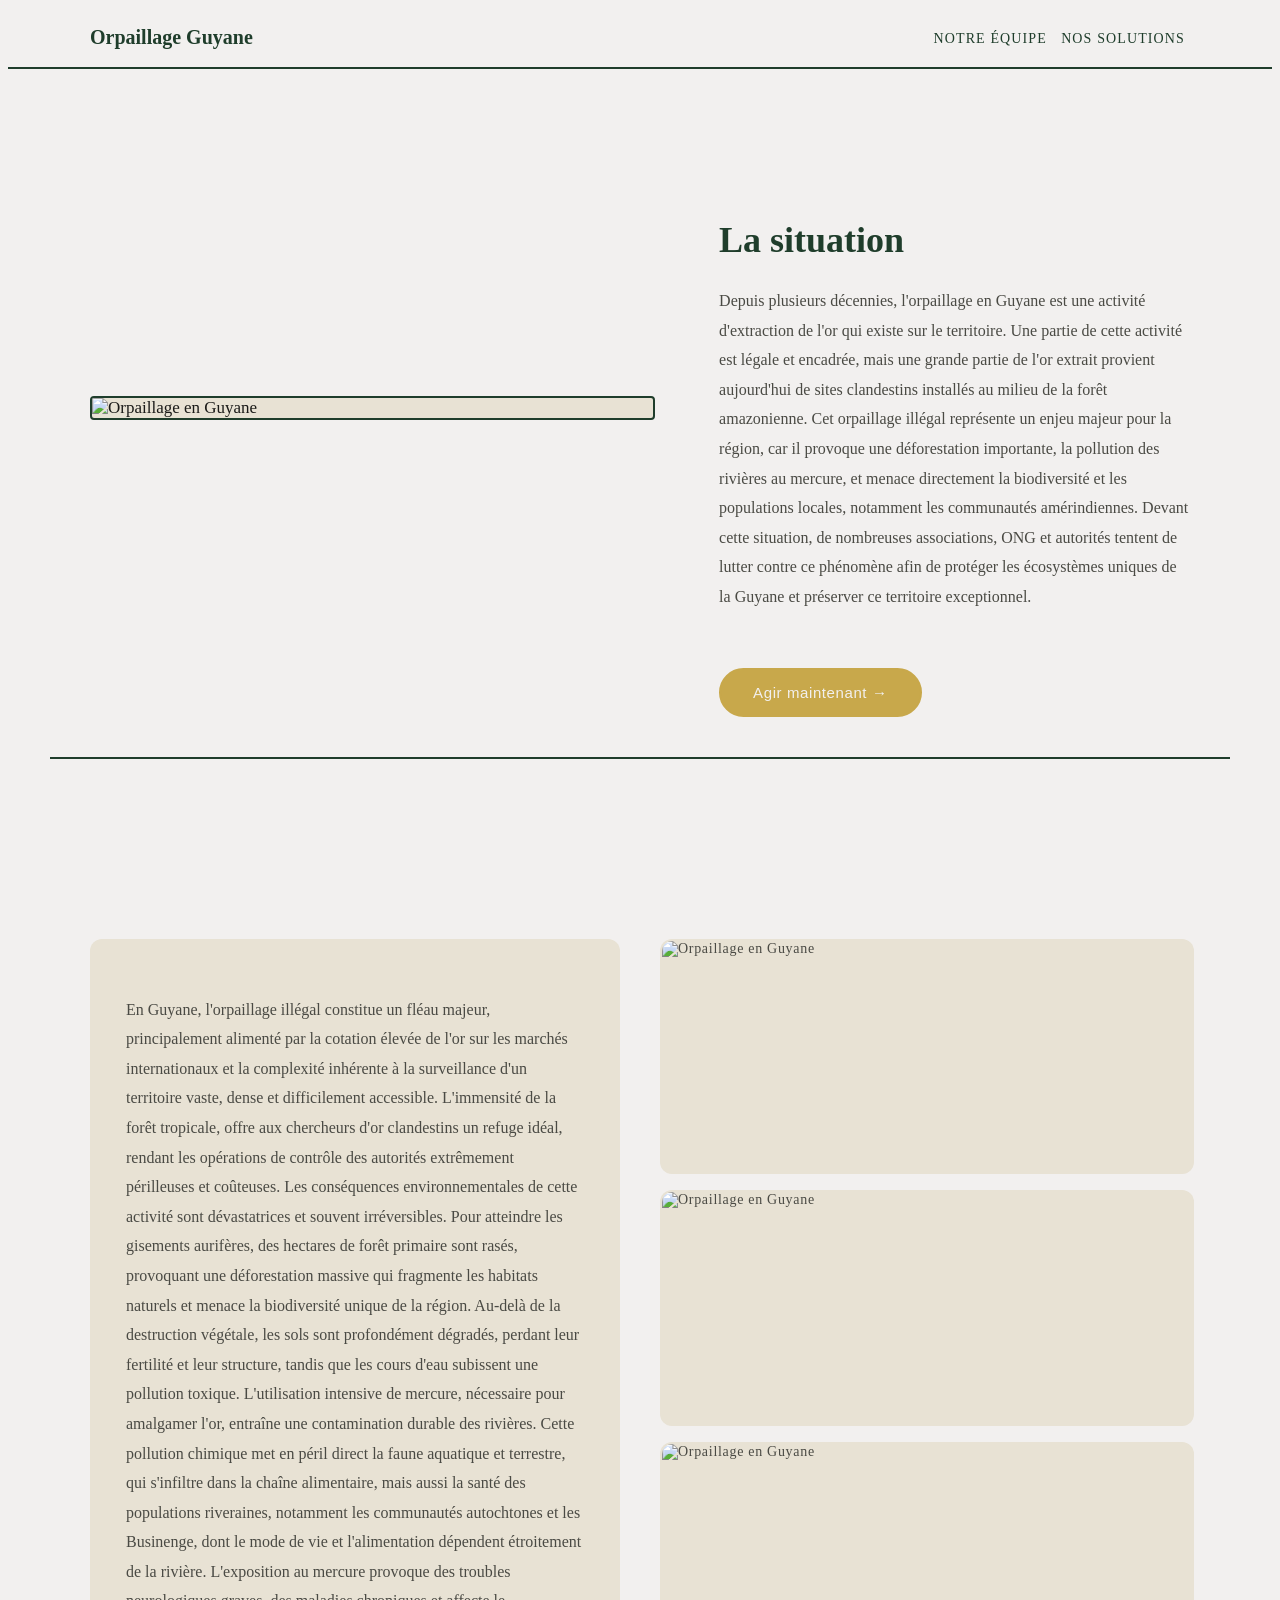
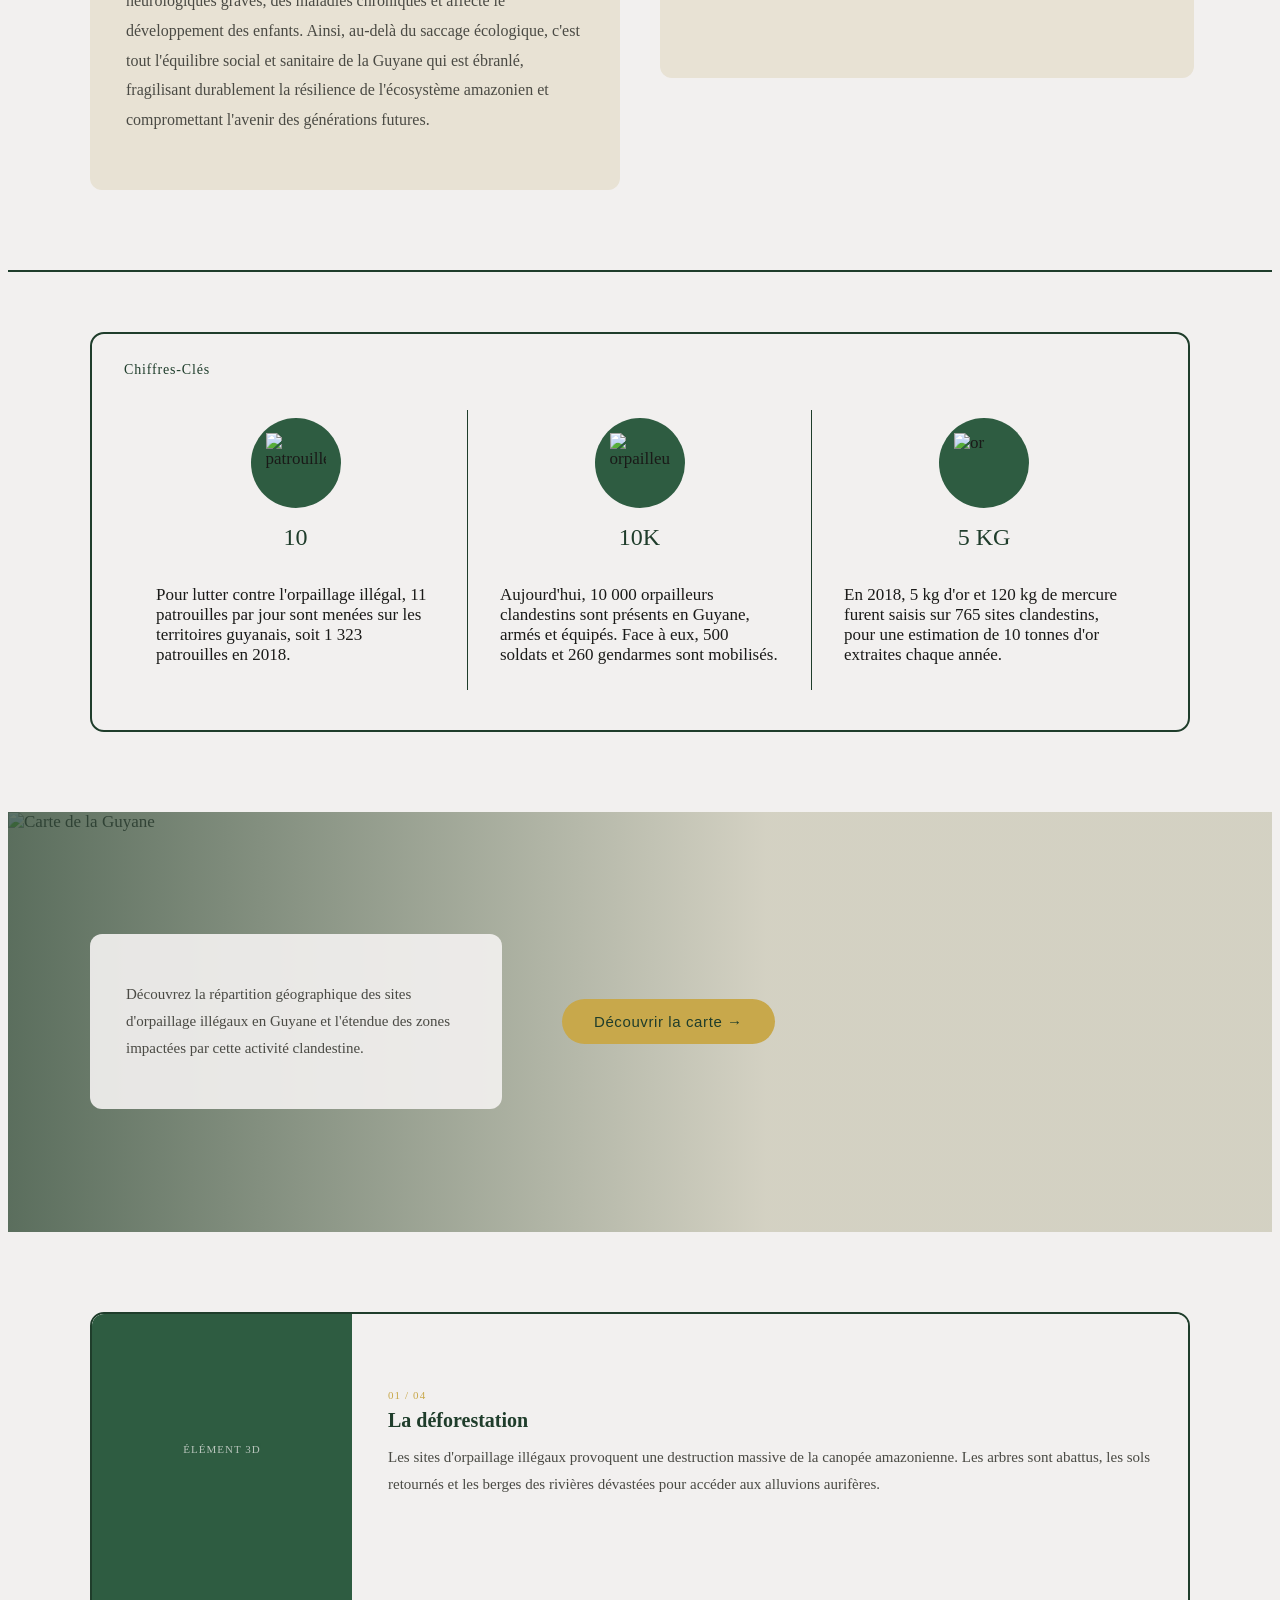
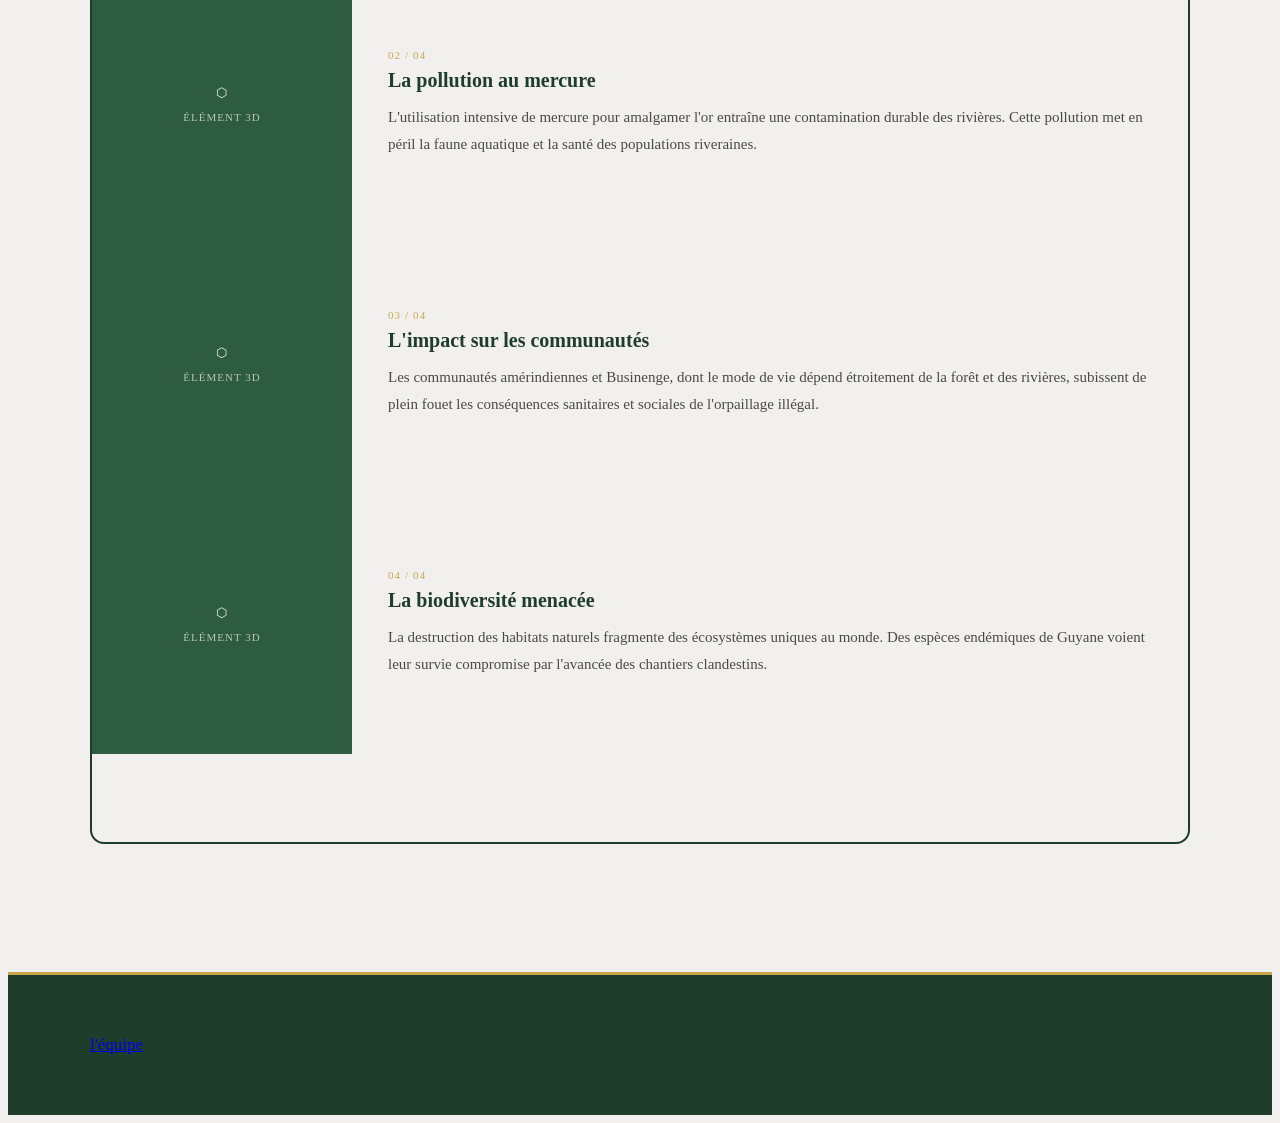
==== index.html @ c3aa60c2 "Add files via upload" ====
<!DOCTYPE html>
<html lang="fr">
<head>
    <meta charset="UTF-8">
    <meta name="viewport" content="width=device-width, initial-scale=1.0">
    <title>Orpaillage en Guyane</title>
    <link rel="stylesheet" href="https://cdn.jsdelivr.net/npm/swiper@12/swiper-bundle.min.css" />
    <style>


        body {
            font-weight: 300;
            color: #1A1A18;
            background-color: #F2F0EF;
            font-size: 17px;
        }

        img { 
            display: block; 
            width: 100%; 
            height: 100%; 
            object-fit: cover; 
        }

        header {
            position: sticky; /*permet de laisser le bandeau en haut*/
            top: 0;
            z-index: 100; /*permet de laisser le bandeau en haut*/
            background-color: #F2F0EF;
            border-bottom: 2px solid #1F3D2B;
        }

        .bandeau {
            max-width: 1100px;
            margin: 0 auto;
            padding: 18px 40px;
            display: flex;
            align-items: center;
            justify-content: space-between;
        }

        .bandeau .logo {
            font-size: 20px;
            font-weight: 700;
            color: #1F3D2B;
            text-decoration: none;
        }

        .bandeau nav a {
            font-size: 14px;
            font-weight: 400;
            letter-spacing: 0.08em;
            text-transform: uppercase;
            color:#1F3D2B;
            text-decoration: none;
            position: relative;
            padding: 5px;
            transition: color 0.2s;
        }

        .bandeau nav a::after {
            content: '';
            position: absolute;
            bottom: 0; left: 0;
            width: 0; height: 1.5px;
            background-color:#C8A84B;
            transition: width 0.3s ease;
        }

        .bandeau nav a:hover { 
            color:#C8A84B; 
        }

        .bandeau nav a:hover::after { 
            width: 100%; 
        }

        .presentation {
            max-width: 1100px;
            margin: 80px auto 100px; /* boîte centrée horizontalement */
            /* marge nulle en haut et en bas */
            padding: 40px 40px;
            display: grid;
            grid-template-columns: 1.2fr 1fr;
            grid-template-rows: auto auto;
            gap: 40px 64px;
            align-items: center;
            border-bottom: 2px solid #1F3D2B;
        }

        .img_presentation {
            overflow: hidden;
            border-radius: 4px;
            border: 2px solid #1F3D2B;
            background-color: #E8E2D4;
        }

        .presentation .texte_presentation {
            grid-column: 2;
            grid-row: 1;
        }

        .presentation .texte_presentation h2 {
            display: block;
            font-size: 36px;
            font-weight: 700;
            color:#1F3D2B;
            margin-bottom: 24px;
            line-height: 1.2;
        }

        .texte_presentation p {
            font-size: 16px;
            color: #4A4A44;
            line-height: 1.85;
        }

        .btn_presentation {
            grid-column: 2;
            grid-row: 2;
            align-self: start;
        }

        .btn_presentation button {
            background-color:#C8A84B;
            color: #F2F0EF;
            border: 2px solid #C8A84B;
            border-radius: 40px;
            padding: 14px 32px;
            font-size: 15px;
            font-weight: 400;
            letter-spacing: 0.04em;
            cursor: pointer;
            transition: background-color 0.25s, color 0.25s, border-color 0.25s;
        }

        .btn_presentation button:hover {
            background-color: #C8A84B;
            border-color: #C8A84B;
            color:#1F3D2B;
        }

        .prblm {
            padding: 80px 40px;
            background-color: #F2F0EF;
            border-bottom: 2px solid #1F3D2B;
        }

        .prblm__inner {
            max-width: 1100px;
            margin: 0 auto;
            display: grid;
            grid-template-columns: 1fr 1fr;
            gap: 40px;
            align-items: start;
        }

        .prblm .texte_presentation {
            background-color: #E8E2D4;
            border-radius: 12px;
            padding: 40px 36px;
            min-height: 340px;
            display: flex;
            align-items: center;
        }

        .prblm .texte_presentation p {
            color: #4A4A44;
            font-size: 16px;
            line-height: 1.85;
        }

        .prblm__photos {
            display: flex;
            flex-direction: column;
            gap: 16px;
        }

        .prblm_img {
            width: 100%;
            aspect-ratio: 16 / 7;
            border-radius: 12px;
            overflow: hidden;
            background-color: #E8E2D4;
            border: 2px solid transparent;
            display: flex;
            align-items: center;
            justify-content: center;
            font-size: 14px;
            color: #4A4A44;
            letter-spacing: 0.05em;
            transition: border-color 0.2s;
        }

        .chiffre_cle {
            max-width: 1100px;
            margin: 60px auto 80px;
            padding: 0 40px;
        }

        .chiffre_cle__card {
            border: 2px solid #1F3D2B;
            border-radius: 14px;
            padding: 28px 32px 40px;
            background-color: #F2F0EF;
        }

        .chiffre_cle__titre {
            font-size: 14px;
            font-weight: 400;
            color: #1F3D2B;
            letter-spacing: 0.06em;
            margin-bottom: 32px;
        }

        .chiffre_cle__grille {
            display: grid;
            grid-template-columns: repeat(3, 1fr);
        }

        .cc {
            padding: 8px 32px;
            display: flex;
            flex-direction: column;
            align-items: center;
            gap: 14px;
        }

        .cc:not(:last-child) {
            border-right: 1.5px solid #1F3D2B;
        }

        .cc__cercle {
            width: 90px;
            height: 90px;
            border-radius: 50%;
            background-color: #2E5C41;
            flex-shrink: 0;
            display: flex;
            align-items: center;
            justify-content: center;
            overflow: hidden;
        }

        .icones {
            width: 60px;
            height: 60px;
            object-fit: contain;
        }

        .cc__number {
            font-size: 24px;
            font-weight: 400;
            text-transform: uppercase;
            color: #1F3D2B;
            text-align: center;
            line-height: 1.3;
        }

        .cc__label {
            font-size: 13px;
            font-weight: 400;
            color: #4A4A44;
            text-align: center;
        }

        .section-carte {
            position: relative;
            margin: 0 0 80px;
            overflow: hidden;
        }

        .section-carte__bg {
            width: 100%;
            height: 420px;
            background-color: #E8E2D4;
            position: relative;
            overflow: hidden;
        }

        .section-carte__bg img {
            width: 100%;
            height: 100%;
            object-fit: cover;
            opacity: 0.75;
        }

        /* Overlay sombre */
        .section-carte__bg::after {
            content: '';
            position: absolute;
            inset: 0;
            background: linear-gradient(to right, rgba(31,61,43,0.7) 0%, rgba(31,61,43,0.1) 60%);
        }

        .section-carte__content {
            position: absolute;
            inset: 0;
            max-width: 1100px;
            margin: 0 auto;
            padding: 0 40px;
            display: flex;
            align-items: center;
            gap: 60px;
            z-index: 2;
        }

        .section-carte__texte {
            background-color: rgba(242,240,239,0.92);
            border-radius: 12px;
            padding: 32px 36px;
            max-width: 340px;
            flex-shrink: 0;
        }

        .section-carte__texte p {
            font-size: 15px;
            color: #4A4A44;
            line-height: 1.8;
        }

        .section-carte__btn {
            background-color: #C8A84B;
            color: #1F3D2B;
            border: none;
            border-radius: 40px;
            padding: 14px 32px;
            font-size: 15px;
            font-weight: 400;
            letter-spacing: 0.04em;
            cursor: pointer;
            transition: background-color 0.25s, transform 0.2s;
            white-space: nowrap;
        }

        .section-carte__btn:hover {
            background-color: #E8D48A;
            transform: translateY(-2px);
        }

        .section-3d {
            max-width: 1100px;
            margin: 0 auto 80px;
            padding: 0 40px;
        }
        .section-3d .swiper {
            border: 2px solid #1F3D2B;
            border-radius: 14px;
            overflow: hidden;
        }

        .section-3d .swiper-slide {
            display: flex;
            align-items: stretch;
            min-height: 260px;
            background: #F2F0EF;
        }
        .slide-3d-box {
            width: 260px;
            min-height: 220px;
            flex-shrink: 0;
            background-color: #2E5C41;
            display: flex;
            flex-direction: column;
            align-items: center;
            justify-content: center;
            color: #F2F0EF;
            font-size: 13px;
            letter-spacing: 0.08em;
            text-transform: uppercase;
            gap: 10px;
        }

        .slide-3d-box span { 
            opacity: 0.7; 
            font-size: 11px; 
        }

        .slide-texte {
            flex: 1; 
            padding: 32px 36px;
            display: flex; 
            flex-direction: column; 
            justify-content: center;
        }

        .slide-texte h3 { 
            font-size: 20px; 
            font-weight: 700; 
            color: #1F3D2B; 
            margin: 0 0 12px; 
        }

        .slide-texte p { 
            font-size: 15px; 
            color: #4A4A44; 
            line-height: 1.8; 
            margin: 0; 
        }

        .slide-numero { 
            font-size: 11px; 
            letter-spacing: 0.1em; 
            color: #C8A84B; 
            text-transform: uppercase; 
            margin-bottom: 8px; 
        }

        .section-3d .swiper-button-next,
        .section-3d .swiper-button-prev {
            width: 44px; 
            height: 44px;
            color: #C8A84B;
            transition: background-color 0.2s, color 0.2s;
        }

        .section-3d .swiper-button-next:hover,
        .section-3d .swiper-button-prev:hover { 
            background-color: #1F3D2B; 
            color: #F2F0EF; 
        }

        .section-3d .swiper-button-next::after,
        .section-3d .swiper-button-prev::after { 
            font-size: 14px; 
            font-weight: 700; 
        }

        .swiper-outer { 
            padding-bottom: 48px; 
            position: relative; 
        }

        .section-3d .swiper-pagination-bullet { 
            width: 10px; 
            height: 10px; 
            background-color: #D4E3D8; 
            opacity: 1; 
        }

        .section-3d .swiper-pagination-bullet-active { 
            background-color: #1F3D2B; 
        }

        /* ── FOOTER ── */
        footer {
            background-color: #1F3D2B;
            color: #D4E3D8;
            border-top: 3px solid #C8A84B;
            padding: 60px 40px;
        }

        .footer__inner {
            max-width: 1100px;
            margin: 0 auto;
            display: grid;
            grid-template-columns: 1fr 1fr 1fr;
            align-items: start;
        }

        .footer__liens {
            display: flex;
            flex-direction: column;
            gap: 8px;
        }

        .footer__liens a {
            font-size: 14px;
            color:#D4E3D8;
            text-decoration: none;
            letter-spacing: 0.04em;
            transition: color 0.2s;
        }

        .footer__liens a:hover { color: #C8A84B; }

        .footer__logo {
            text-align: center;
            font-size: 22px;
            font-weight: 700;
            color: #F2F0EF;
            letter-spacing: 0.04em;
        }

        .footer__social {
            display: flex;
            flex-direction: column;
            gap: 8px;
            align-items: flex-end;
        }

        .footer__social a {
            font-size: 14px;
            color: #D4E3D8;
            text-decoration: none;
            letter-spacing: 0.04em;
            transition: color 0.2s;
        }

        .footer__social a:hover { 
            color:#C8A84B; 
        }

        @keyframes fadeUp {
            from { opacity: 0; transform: translateY(24px); }
            to   { opacity: 1; transform: translateY(0); }
        }

        .presentation { animation: fadeUp 0.7s ease 0.1s both; }
        .prblm        { animation: fadeUp 0.7s ease 0.2s both; }
        .chiffre_cle  { animation: fadeUp 0.7s ease 0.3s both; }
        .section-carte { animation: fadeUp 0.7s ease 0.4s both; }
        .section-3d   { animation: fadeUp 0.7s ease 0.5s both; }

    </style>
</head>
<body>

    <header>
        <div class="bandeau">
            <a href="" class="logo">Orpaillage Guyane</a>
            <nav>
                <a href="">Notre équipe</a>
                <a href="">Nos solutions</a>
            </nav>
        </div>
    </header>

    <main>

        <div class="presentation">
            <div class="img_presentation">
                <img src="images/orpaillage1.png" alt="Orpaillage en Guyane">
            </div>
            <div class="texte_presentation">
                <h2>La situation</h2>
                <p>
                    Depuis plusieurs décennies, l'orpaillage en Guyane est une activité d'extraction de l'or 
                    qui existe sur le territoire. Une partie de cette activité est légale et encadrée, 
                    mais une grande partie de l'or extrait provient aujourd'hui de sites clandestins installés 
                    au milieu de la forêt amazonienne. Cet orpaillage illégal représente un enjeu majeur 
                    pour la région, car il provoque une déforestation importante, la pollution des rivières 
                    au mercure, et menace directement la biodiversité et les populations locales, 
                    notamment les communautés amérindiennes. Devant cette situation, de nombreuses associations, 
                    ONG et autorités tentent de lutter contre ce phénomène afin de protéger les écosystèmes 
                    uniques de la Guyane et préserver ce territoire exceptionnel.
                </p>
            </div>
            <div class="btn_presentation">
                <button name="btn_presentation">
                    Agir maintenant →
                </button>
            </div>
        </div>

        <div class="bandeau-logo">
            <div class="bandeauvert"></div>
        </div>

        <div class="prblm">
            <div class="prblm__inner">
                <div class="texte_presentation">
                    <p>
                        En Guyane, l'orpaillage illégal constitue un fléau majeur, principalement alimenté par la cotation élevée de l'or sur 
                        les marchés internationaux et la complexité inhérente à la surveillance d'un territoire vaste, dense et difficilement 
                        accessible. L'immensité de la forêt tropicale, offre aux chercheurs d'or clandestins un refuge idéal, 
                        rendant les opérations de contrôle des autorités extrêmement périlleuses et coûteuses.
                        Les conséquences environnementales de cette activité sont dévastatrices et souvent irréversibles. Pour atteindre les 
                        gisements aurifères, des hectares de forêt primaire sont rasés, provoquant une déforestation massive qui fragmente les 
                        habitats naturels et menace la biodiversité unique de la région. Au-delà de la destruction végétale, les sols sont 
                        profondément dégradés, perdant leur fertilité et leur structure, tandis que les cours d'eau subissent une pollution 
                        toxique. L'utilisation intensive de mercure, nécessaire pour amalgamer l'or, entraîne une contamination durable des rivières. 
                        Cette pollution chimique met en péril direct la faune aquatique et terrestre, qui s'infiltre dans la chaîne alimentaire, 
                        mais aussi la santé des populations riveraines, notamment les communautés autochtones et les Businenge, 
                        dont le mode de vie et l'alimentation dépendent étroitement de la rivière. L'exposition au mercure provoque des troubles 
                        neurologiques graves, des maladies chroniques et affecte le développement des enfants. Ainsi, au-delà du saccage écologique, 
                        c'est tout l'équilibre social et sanitaire de la Guyane qui est ébranlé, fragilisant durablement la résilience de l'écosystème 
                        amazonien et compromettant l'avenir des générations futures.
                    </p>
                </div>
                <div class="prblm__photos">
                    <div class="prblm_img">
                        <img src="images/pb_1.jpg" alt="Orpaillage en Guyane">
                    </div>
                    <div class="prblm_img">
                        <img src="images/pb_2.jpg" alt="Orpaillage en Guyane">
                    </div>
                    <div class="prblm_img">
                        <img src="images/pb_3.jpg" alt="Orpaillage en Guyane">
                    </div>
                </div>
            </div>
        </div>

        <div class="chiffre_cle">
            <div class="chiffre_cle__card">
                <div class="chiffre_cle__titre">Chiffres-Clés</div>
                <div class="chiffre_cle__grille">

                    <div class="cc">
                        <div class="cc__cercle">
                            <img class="icones" src="images/groupe.png" alt="patrouille">
                        </div>
                        <span class="cc__number"><bold>10</bold></span>
                        <p>
                            Pour lutter contre l'orpaillage illégal, 
                            11 patrouilles par jour sont menées sur les territoires guyanais, 
                            soit 1 323 patrouilles en 2018.
                        </p>
                    </div>

                    <div class="cc">
                        <div class="cc__cercle">
                            <img class="icones" src="images/mineur.png" alt="orpailleurs">
                        </div>
                        <span class="cc__number"><bold>10k</bold></span>
                        <p>
                            Aujourd'hui, 10 000 orpailleurs clandestins sont présents en Guyane, 
                            armés et équipés. Face à eux, 500 soldats et 260 gendarmes sont mobilisés.
                        </p>
                    </div>

                    <div class="cc">
                        <div class="cc__cercle">
                            <img class="icones" src="images/or.png" alt="or">
                        </div>
                        <span class="cc__number"><bold>5 kg</bold></span>
                        <p>
                            En 2018, 5 kg d'or et 120 kg de mercure furent saisis 
                            sur 765 sites clandestins, pour une estimation de 10 tonnes d'or 
                            extraites chaque année.
                        </p>
                    </div>

                </div>
            </div>
        </div>

        <div class="section-carte">
            <div class="section-carte__bg">
                <img src="images/forest.jpg" alt="Carte de la Guyane">
            </div>
            <div class="section-carte__content">
                <div class="section-carte__texte">
                    <p>
                        Découvrez la répartition géographique des sites d'orpaillage illégaux 
                        en Guyane et l'étendue des zones impactées par cette activité clandestine.
                    </p>
                </div>
                <a href="carte.html">
                    <button class="section-carte__btn">
                        Découvrir la carte →
                    </button>
                </a>
            </div>
        </div>

        <div class="section-3d">
            <div class="swiper-outer">
                <div class="swiper mySwiper3D">
                <div class="swiper-wrapper">

                    <!-- Slide 1 -->
                    <div class="swiper-slide">
                    <div class="slide-3d-box">
                        <div class="badge-3d"></div>
                        <!-- Ton élément 3D ici -->
                        <span>Élément 3D</span>
                    </div>
                    <div class="slide-texte">
                        <div class="slide-numero">01 / 04</div>
                        <h3>La déforestation</h3>
                        <p>Les sites d'orpaillage illégaux provoquent une destruction massive de la canopée amazonienne. Les arbres sont abattus, les sols retournés et les berges des rivières dévastées pour accéder aux alluvions aurifères.</p>
                    </div>
                    </div>

                    <!-- Slide 2 -->
                    <div class="swiper-slide">
                    <div class="slide-3d-box">
                        <div class="badge-3d">⬡</div>
                        <span>Élément 3D</span>
                    </div>
                    <div class="slide-texte">
                        <div class="slide-numero">02 / 04</div>
                        <h3>La pollution au mercure</h3>
                        <p>L'utilisation intensive de mercure pour amalgamer l'or entraîne une contamination durable des rivières. Cette pollution met en péril la faune aquatique et la santé des populations riveraines.</p>
                    </div>
                    </div>

                    <!-- Slide 3 -->
                    <div class="swiper-slide">
                    <div class="slide-3d-box">
                        <div class="badge-3d">⬡</div>
                        <span>Élément 3D</span>
                    </div>
                    <div class="slide-texte">
                        <div class="slide-numero">03 / 04</div>
                        <h3>L'impact sur les communautés</h3>
                        <p>Les communautés amérindiennes et Businenge, dont le mode de vie dépend étroitement de la forêt et des rivières, subissent de plein fouet les conséquences sanitaires et sociales de l'orpaillage illégal.</p>
                    </div>
                    </div>

                    <!-- Slide 4 -->
                    <div class="swiper-slide">
                    <div class="slide-3d-box">
                        <div class="badge-3d">⬡</div>
                        <span>Élément 3D</span>
                    </div>
                    <div class="slide-texte">
                        <div class="slide-numero">04 / 04</div>
                        <h3>La biodiversité menacée</h3>
                        <p>La destruction des habitats naturels fragmente des écosystèmes uniques au monde. Des espèces endémiques de Guyane voient leur survie compromise par l'avancée des chantiers clandestins.</p>
                    </div>
                    </div>

                </div>
                <div class="swiper-button-next"></div>
                <div class="swiper-button-prev"></div>
                <div class="swiper-pagination"></div>
                </div>
            </div>
            </div>

    </main>

    <footer>
        <div class="footer__inner">
            <a href="team.html"> l'équipe </a>
        </div>
    </footer>
    <script src="https://cdn.jsdelivr.net/npm/swiper@12/swiper-bundle.min.js"></script>
    <script>
        var swiper = new Swiper(".mySwiper3D", {  /* ← était ".mySwiper" */
        navigation: {
            nextEl: ".swiper-button-next",
            prevEl: ".swiper-button-prev",
        },
        pagination: {
            el: ".swiper-pagination",
            clickable: true,
        },
        });
  </script>
</body>
</html>
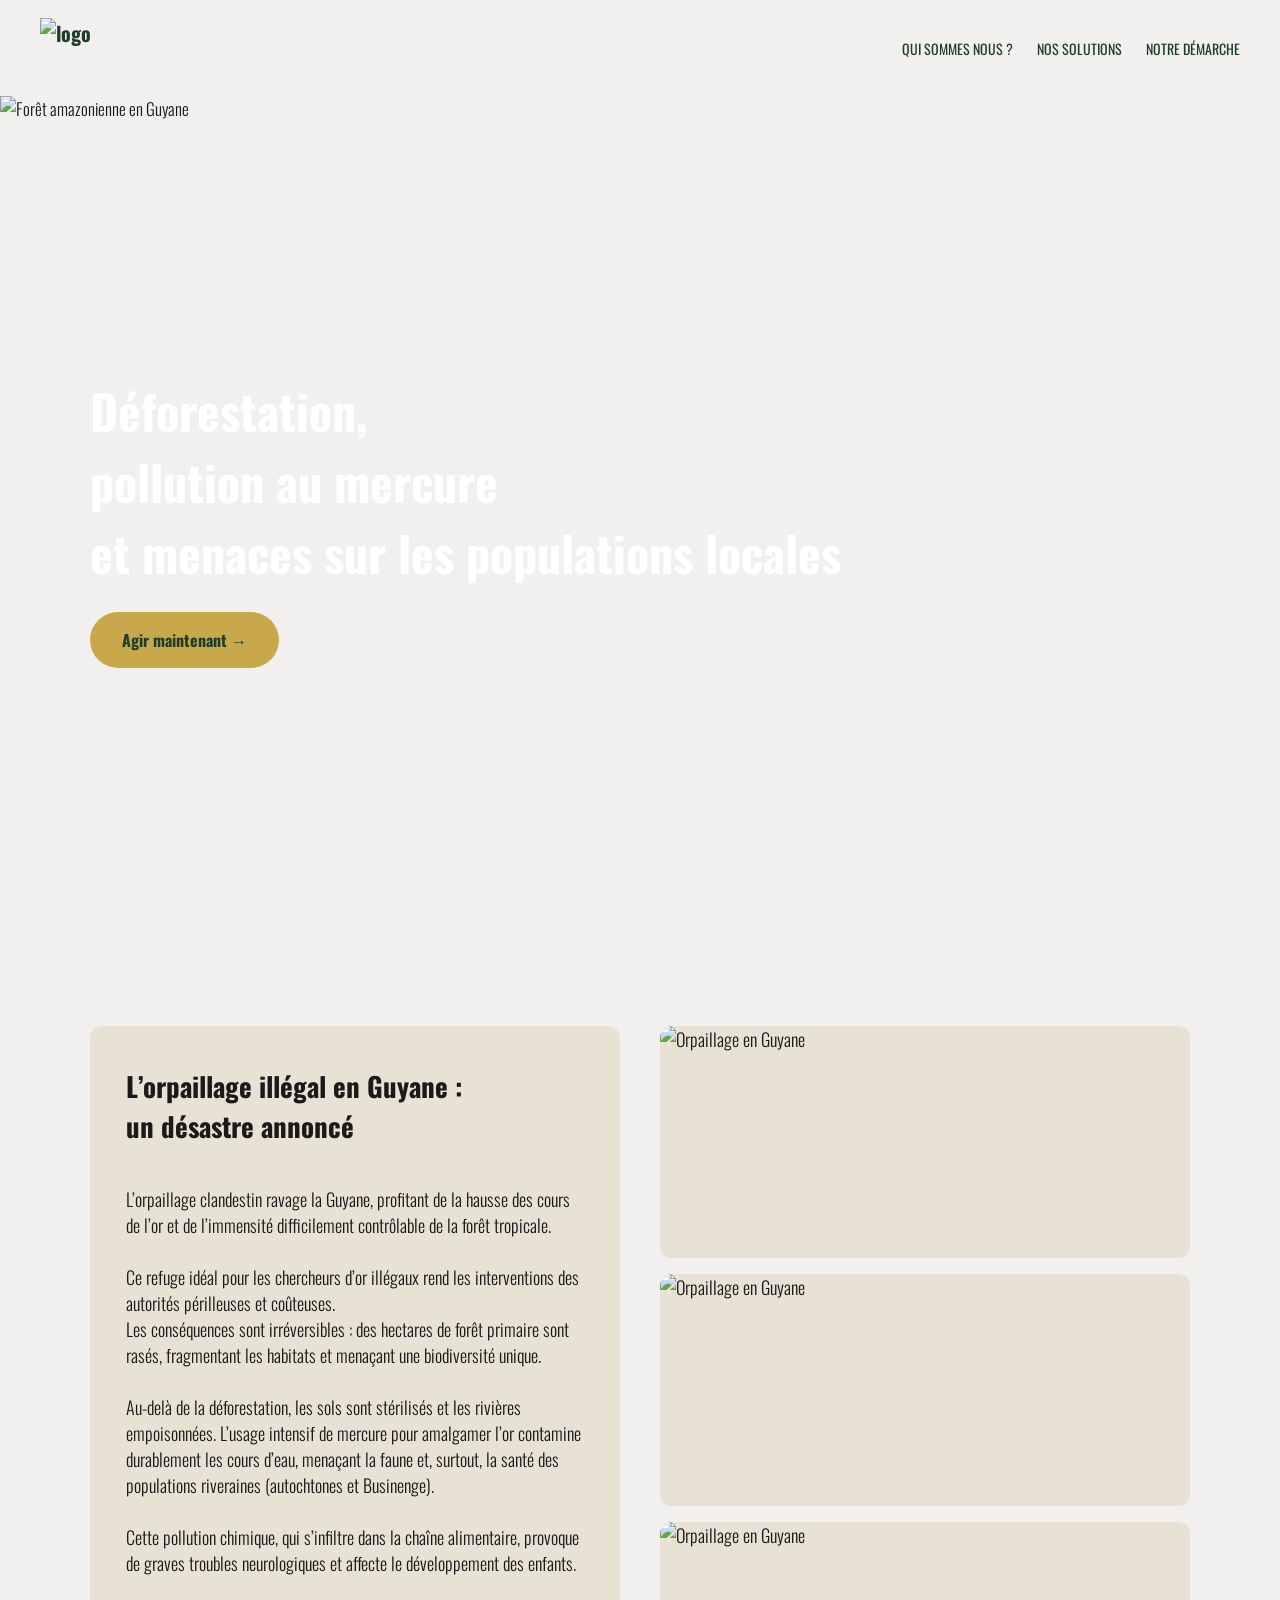
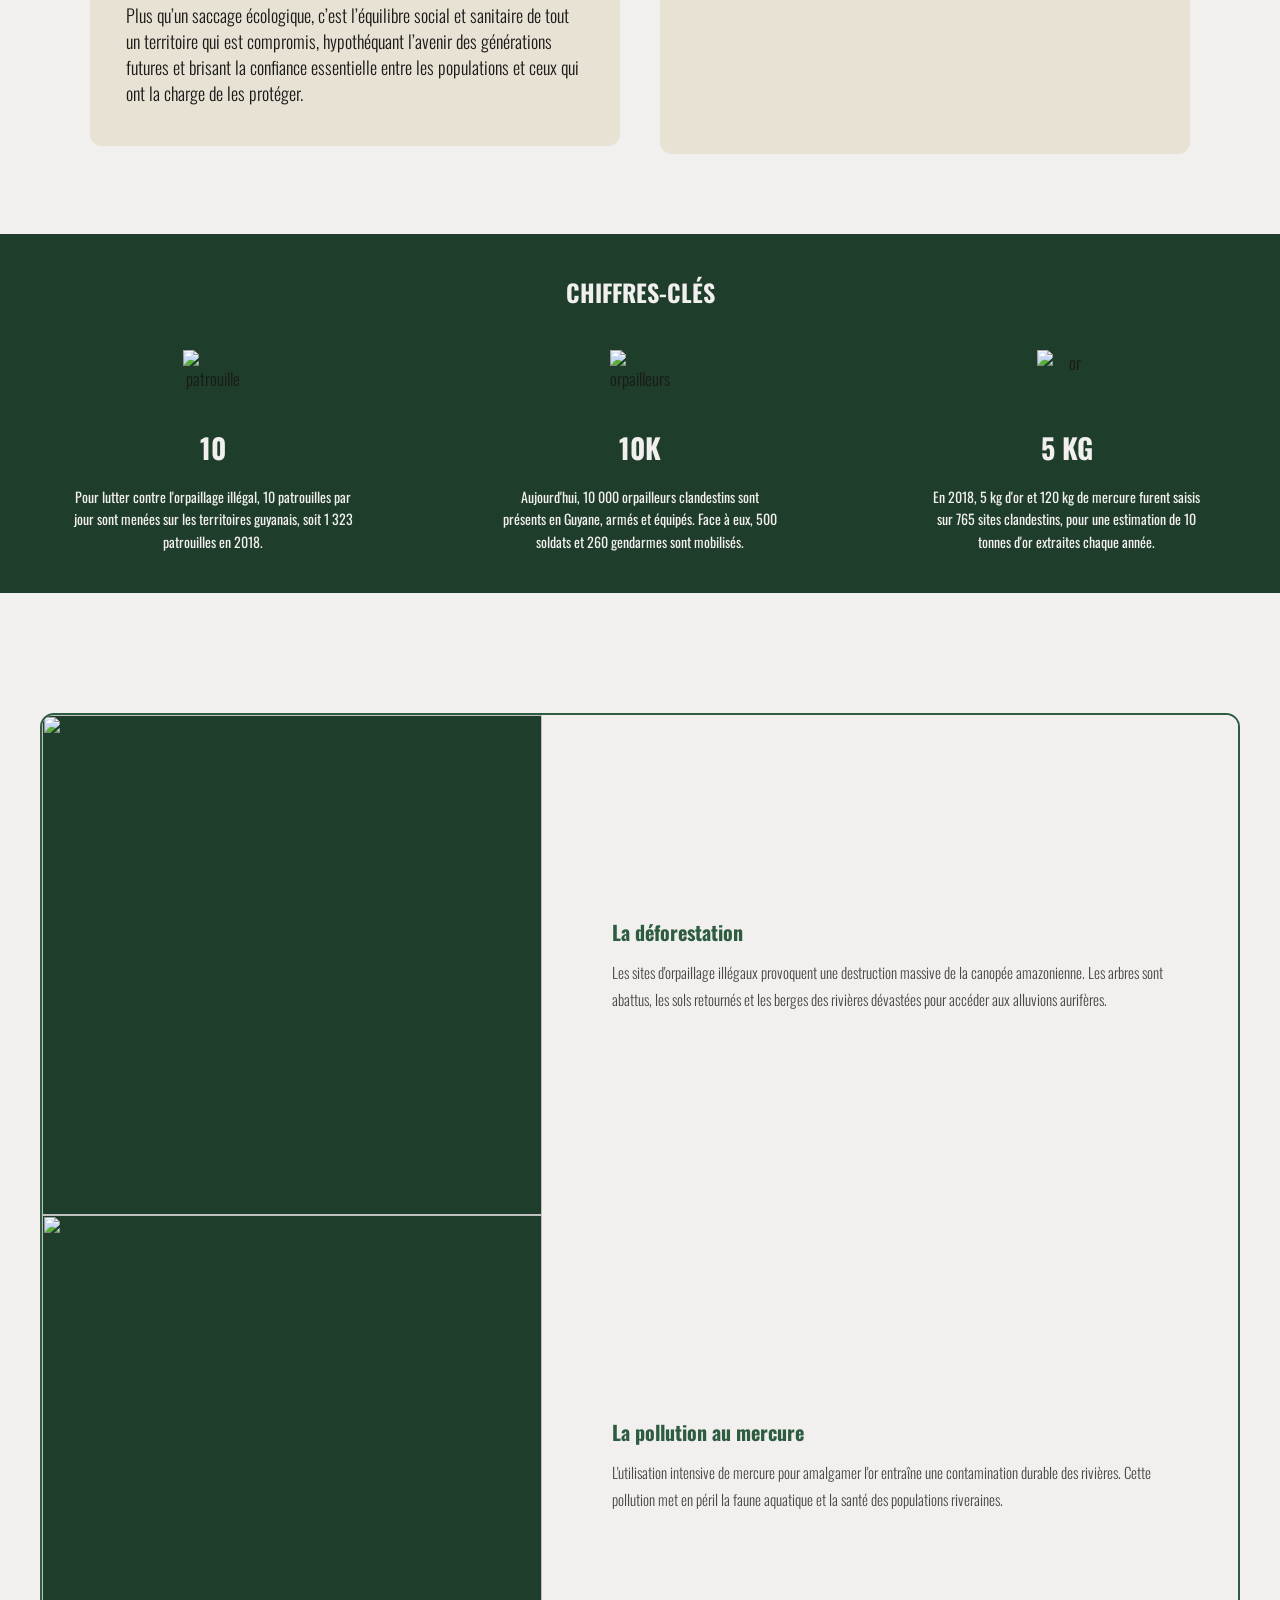
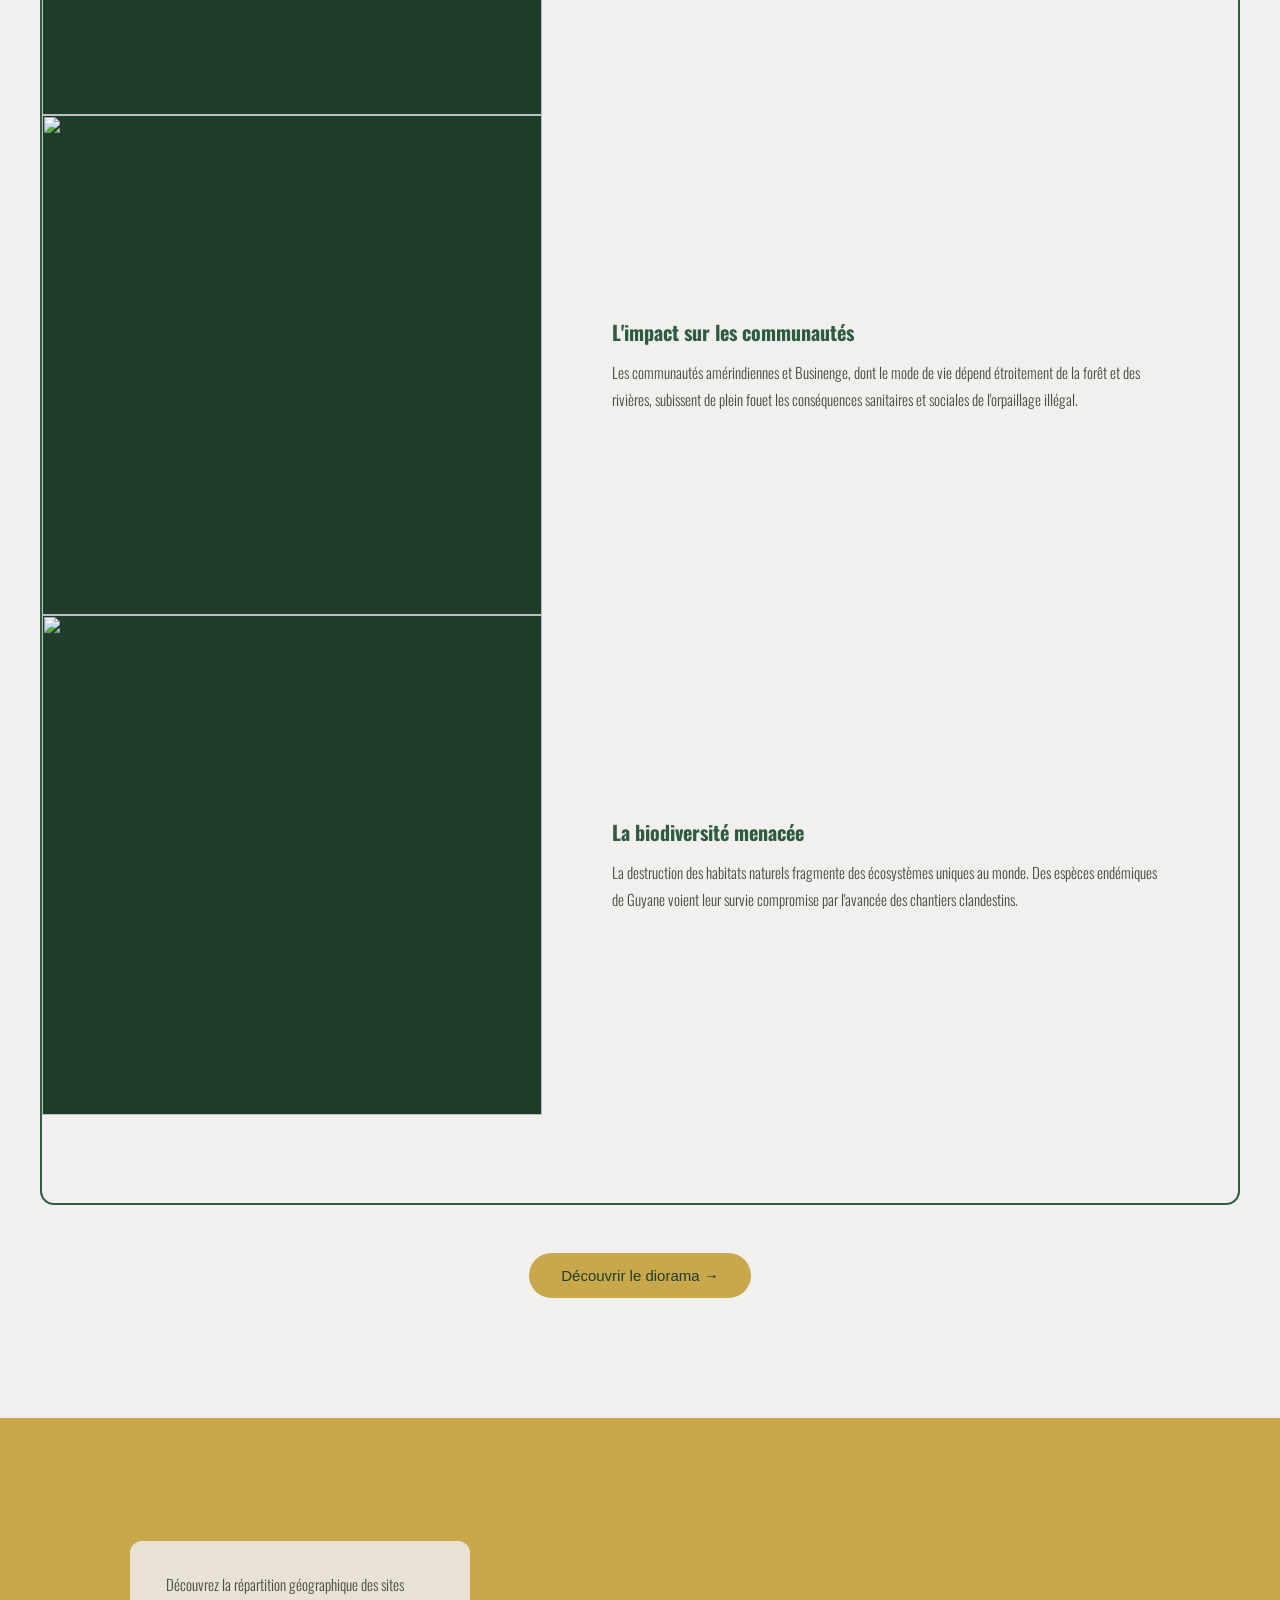
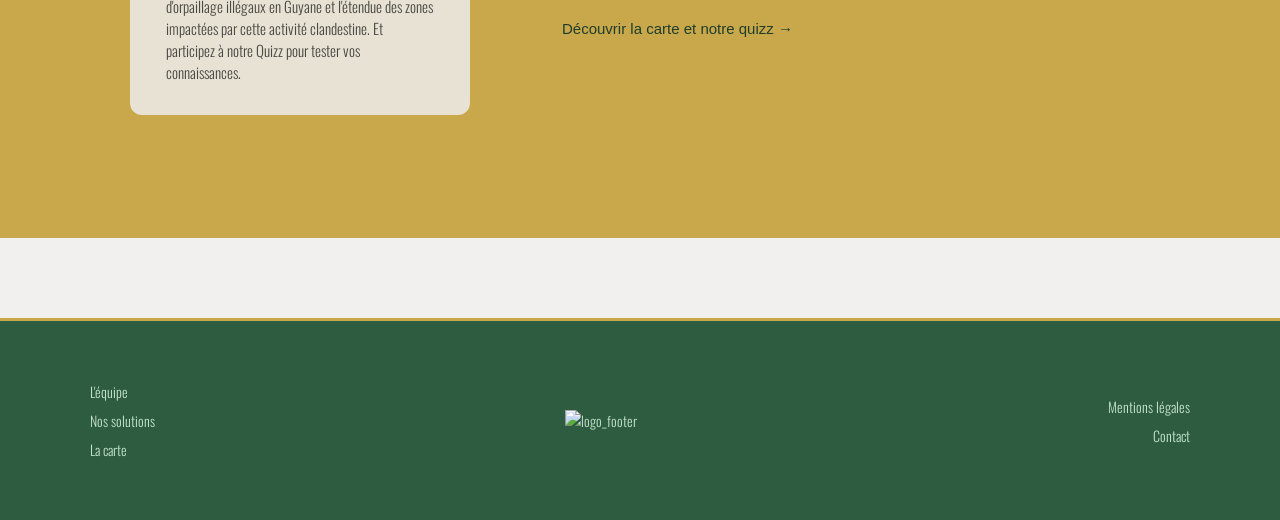
==== commit 6cdcd266: "Add files via upload" ====
--- a/index.html
+++ b/index.html
@@ -5,523 +5,20 @@
     <meta name="viewport" content="width=device-width, initial-scale=1.0">
     <title>Orpaillage en Guyane</title>
     <link rel="stylesheet" href="https://cdn.jsdelivr.net/npm/swiper@12/swiper-bundle.min.css" />
-    <style>
-
-
-        body {
-            font-weight: 300;
-            color: #1A1A18;
-            background-color: #F2F0EF;
-            font-size: 17px;
-        }
-
-        img { 
-            display: block; 
-            width: 100%; 
-            height: 100%; 
-            object-fit: cover; 
-        }
-
-        header {
-            position: sticky; /*permet de laisser le bandeau en haut*/
-            top: 0;
-            z-index: 100; /*permet de laisser le bandeau en haut*/
-            background-color: #F2F0EF;
-            border-bottom: 2px solid #1F3D2B;
-        }
-
-        .bandeau {
-            max-width: 1100px;
-            margin: 0 auto;
-            padding: 18px 40px;
-            display: flex;
-            align-items: center;
-            justify-content: space-between;
-        }
-
-        .bandeau .logo {
-            font-size: 20px;
-            font-weight: 700;
-            color: #1F3D2B;
-            text-decoration: none;
-        }
-
-        .bandeau nav a {
-            font-size: 14px;
-            font-weight: 400;
-            letter-spacing: 0.08em;
-            text-transform: uppercase;
-            color:#1F3D2B;
-            text-decoration: none;
-            position: relative;
-            padding: 5px;
-            transition: color 0.2s;
-        }
-
-        .bandeau nav a::after {
-            content: '';
-            position: absolute;
-            bottom: 0; left: 0;
-            width: 0; height: 1.5px;
-            background-color:#C8A84B;
-            transition: width 0.3s ease;
-        }
-
-        .bandeau nav a:hover { 
-            color:#C8A84B; 
-        }
-
-        .bandeau nav a:hover::after { 
-            width: 100%; 
-        }
-
-        .presentation {
-            max-width: 1100px;
-            margin: 80px auto 100px; /* boîte centrée horizontalement */
-            /* marge nulle en haut et en bas */
-            padding: 40px 40px;
-            display: grid;
-            grid-template-columns: 1.2fr 1fr;
-            grid-template-rows: auto auto;
-            gap: 40px 64px;
-            align-items: center;
-            border-bottom: 2px solid #1F3D2B;
-        }
-
-        .img_presentation {
-            overflow: hidden;
-            border-radius: 4px;
-            border: 2px solid #1F3D2B;
-            background-color: #E8E2D4;
-        }
-
-        .presentation .texte_presentation {
-            grid-column: 2;
-            grid-row: 1;
-        }
-
-        .presentation .texte_presentation h2 {
-            display: block;
-            font-size: 36px;
-            font-weight: 700;
-            color:#1F3D2B;
-            margin-bottom: 24px;
-            line-height: 1.2;
-        }
-
-        .texte_presentation p {
-            font-size: 16px;
-            color: #4A4A44;
-            line-height: 1.85;
-        }
-
-        .btn_presentation {
-            grid-column: 2;
-            grid-row: 2;
-            align-self: start;
-        }
-
-        .btn_presentation button {
-            background-color:#C8A84B;
-            color: #F2F0EF;
-            border: 2px solid #C8A84B;
-            border-radius: 40px;
-            padding: 14px 32px;
-            font-size: 15px;
-            font-weight: 400;
-            letter-spacing: 0.04em;
-            cursor: pointer;
-            transition: background-color 0.25s, color 0.25s, border-color 0.25s;
-        }
-
-        .btn_presentation button:hover {
-            background-color: #C8A84B;
-            border-color: #C8A84B;
-            color:#1F3D2B;
-        }
-
-        .prblm {
-            padding: 80px 40px;
-            background-color: #F2F0EF;
-            border-bottom: 2px solid #1F3D2B;
-        }
-
-        .prblm__inner {
-            max-width: 1100px;
-            margin: 0 auto;
-            display: grid;
-            grid-template-columns: 1fr 1fr;
-            gap: 40px;
-            align-items: start;
-        }
-
-        .prblm .texte_presentation {
-            background-color: #E8E2D4;
-            border-radius: 12px;
-            padding: 40px 36px;
-            min-height: 340px;
-            display: flex;
-            align-items: center;
-        }
-
-        .prblm .texte_presentation p {
-            color: #4A4A44;
-            font-size: 16px;
-            line-height: 1.85;
-        }
-
-        .prblm__photos {
-            display: flex;
-            flex-direction: column;
-            gap: 16px;
-        }
-
-        .prblm_img {
-            width: 100%;
-            aspect-ratio: 16 / 7;
-            border-radius: 12px;
-            overflow: hidden;
-            background-color: #E8E2D4;
-            border: 2px solid transparent;
-            display: flex;
-            align-items: center;
-            justify-content: center;
-            font-size: 14px;
-            color: #4A4A44;
-            letter-spacing: 0.05em;
-            transition: border-color 0.2s;
-        }
-
-        .chiffre_cle {
-            max-width: 1100px;
-            margin: 60px auto 80px;
-            padding: 0 40px;
-        }
-
-        .chiffre_cle__card {
-            border: 2px solid #1F3D2B;
-            border-radius: 14px;
-            padding: 28px 32px 40px;
-            background-color: #F2F0EF;
-        }
-
-        .chiffre_cle__titre {
-            font-size: 14px;
-            font-weight: 400;
-            color: #1F3D2B;
-            letter-spacing: 0.06em;
-            margin-bottom: 32px;
-        }
-
-        .chiffre_cle__grille {
-            display: grid;
-            grid-template-columns: repeat(3, 1fr);
-        }
-
-        .cc {
-            padding: 8px 32px;
-            display: flex;
-            flex-direction: column;
-            align-items: center;
-            gap: 14px;
-        }
-
-        .cc:not(:last-child) {
-            border-right: 1.5px solid #1F3D2B;
-        }
-
-        .cc__cercle {
-            width: 90px;
-            height: 90px;
-            border-radius: 50%;
-            background-color: #2E5C41;
-            flex-shrink: 0;
-            display: flex;
-            align-items: center;
-            justify-content: center;
-            overflow: hidden;
-        }
-
-        .icones {
-            width: 60px;
-            height: 60px;
-            object-fit: contain;
-        }
-
-        .cc__number {
-            font-size: 24px;
-            font-weight: 400;
-            text-transform: uppercase;
-            color: #1F3D2B;
-            text-align: center;
-            line-height: 1.3;
-        }
-
-        .cc__label {
-            font-size: 13px;
-            font-weight: 400;
-            color: #4A4A44;
-            text-align: center;
-        }
-
-        .section-carte {
-            position: relative;
-            margin: 0 0 80px;
-            overflow: hidden;
-        }
-
-        .section-carte__bg {
-            width: 100%;
-            height: 420px;
-            background-color: #E8E2D4;
-            position: relative;
-            overflow: hidden;
-        }
-
-        .section-carte__bg img {
-            width: 100%;
-            height: 100%;
-            object-fit: cover;
-            opacity: 0.75;
-        }
-
-        /* Overlay sombre */
-        .section-carte__bg::after {
-            content: '';
-            position: absolute;
-            inset: 0;
-            background: linear-gradient(to right, rgba(31,61,43,0.7) 0%, rgba(31,61,43,0.1) 60%);
-        }
-
-        .section-carte__content {
-            position: absolute;
-            inset: 0;
-            max-width: 1100px;
-            margin: 0 auto;
-            padding: 0 40px;
-            display: flex;
-            align-items: center;
-            gap: 60px;
-            z-index: 2;
-        }
-
-        .section-carte__texte {
-            background-color: rgba(242,240,239,0.92);
-            border-radius: 12px;
-            padding: 32px 36px;
-            max-width: 340px;
-            flex-shrink: 0;
-        }
-
-        .section-carte__texte p {
-            font-size: 15px;
-            color: #4A4A44;
-            line-height: 1.8;
-        }
-
-        .section-carte__btn {
-            background-color: #C8A84B;
-            color: #1F3D2B;
-            border: none;
-            border-radius: 40px;
-            padding: 14px 32px;
-            font-size: 15px;
-            font-weight: 400;
-            letter-spacing: 0.04em;
-            cursor: pointer;
-            transition: background-color 0.25s, transform 0.2s;
-            white-space: nowrap;
-        }
-
-        .section-carte__btn:hover {
-            background-color: #E8D48A;
-            transform: translateY(-2px);
-        }
-
-        .section-3d {
-            max-width: 1100px;
-            margin: 0 auto 80px;
-            padding: 0 40px;
-        }
-        .section-3d .swiper {
-            border: 2px solid #1F3D2B;
-            border-radius: 14px;
-            overflow: hidden;
-        }
-
-        .section-3d .swiper-slide {
-            display: flex;
-            align-items: stretch;
-            min-height: 260px;
-            background: #F2F0EF;
-        }
-        .slide-3d-box {
-            width: 260px;
-            min-height: 220px;
-            flex-shrink: 0;
-            background-color: #2E5C41;
-            display: flex;
-            flex-direction: column;
-            align-items: center;
-            justify-content: center;
-            color: #F2F0EF;
-            font-size: 13px;
-            letter-spacing: 0.08em;
-            text-transform: uppercase;
-            gap: 10px;
-        }
-
-        .slide-3d-box span { 
-            opacity: 0.7; 
-            font-size: 11px; 
-        }
-
-        .slide-texte {
-            flex: 1; 
-            padding: 32px 36px;
-            display: flex; 
-            flex-direction: column; 
-            justify-content: center;
-        }
-
-        .slide-texte h3 { 
-            font-size: 20px; 
-            font-weight: 700; 
-            color: #1F3D2B; 
-            margin: 0 0 12px; 
-        }
-
-        .slide-texte p { 
-            font-size: 15px; 
-            color: #4A4A44; 
-            line-height: 1.8; 
-            margin: 0; 
-        }
-
-        .slide-numero { 
-            font-size: 11px; 
-            letter-spacing: 0.1em; 
-            color: #C8A84B; 
-            text-transform: uppercase; 
-            margin-bottom: 8px; 
-        }
-
-        .section-3d .swiper-button-next,
-        .section-3d .swiper-button-prev {
-            width: 44px; 
-            height: 44px;
-            color: #C8A84B;
-            transition: background-color 0.2s, color 0.2s;
-        }
-
-        .section-3d .swiper-button-next:hover,
-        .section-3d .swiper-button-prev:hover { 
-            background-color: #1F3D2B; 
-            color: #F2F0EF; 
-        }
-
-        .section-3d .swiper-button-next::after,
-        .section-3d .swiper-button-prev::after { 
-            font-size: 14px; 
-            font-weight: 700; 
-        }
-
-        .swiper-outer { 
-            padding-bottom: 48px; 
-            position: relative; 
-        }
-
-        .section-3d .swiper-pagination-bullet { 
-            width: 10px; 
-            height: 10px; 
-            background-color: #D4E3D8; 
-            opacity: 1; 
-        }
-
-        .section-3d .swiper-pagination-bullet-active { 
-            background-color: #1F3D2B; 
-        }
-
-        /* ── FOOTER ── */
-        footer {
-            background-color: #1F3D2B;
-            color: #D4E3D8;
-            border-top: 3px solid #C8A84B;
-            padding: 60px 40px;
-        }
-
-        .footer__inner {
-            max-width: 1100px;
-            margin: 0 auto;
-            display: grid;
-            grid-template-columns: 1fr 1fr 1fr;
-            align-items: start;
-        }
-
-        .footer__liens {
-            display: flex;
-            flex-direction: column;
-            gap: 8px;
-        }
-
-        .footer__liens a {
-            font-size: 14px;
-            color:#D4E3D8;
-            text-decoration: none;
-            letter-spacing: 0.04em;
-            transition: color 0.2s;
-        }
-
-        .footer__liens a:hover { color: #C8A84B; }
-
-        .footer__logo {
-            text-align: center;
-            font-size: 22px;
-            font-weight: 700;
-            color: #F2F0EF;
-            letter-spacing: 0.04em;
-        }
-
-        .footer__social {
-            display: flex;
-            flex-direction: column;
-            gap: 8px;
-            align-items: flex-end;
-        }
-
-        .footer__social a {
-            font-size: 14px;
-            color: #D4E3D8;
-            text-decoration: none;
-            letter-spacing: 0.04em;
-            transition: color 0.2s;
-        }
-
-        .footer__social a:hover { 
-            color:#C8A84B; 
-        }
-
-        @keyframes fadeUp {
-            from { opacity: 0; transform: translateY(24px); }
-            to   { opacity: 1; transform: translateY(0); }
-        }
-
-        .presentation { animation: fadeUp 0.7s ease 0.1s both; }
-        .prblm        { animation: fadeUp 0.7s ease 0.2s both; }
-        .chiffre_cle  { animation: fadeUp 0.7s ease 0.3s both; }
-        .section-carte { animation: fadeUp 0.7s ease 0.4s both; }
-        .section-3d   { animation: fadeUp 0.7s ease 0.5s both; }
-
-    </style>
+    <link rel="preconnect" href="https://fonts.googleapis.com">
+    <link rel="preconnect" href="https://fonts.gstatic.com" crossorigin>
+    <link href="https://fonts.googleapis.com/css2?family=Oswald:wght@200..700&display=swap" rel="stylesheet">
+    <link href="style.css" rel="stylesheet">
 </head>
 <body>
 
     <header>
         <div class="bandeau">
-            <a href="" class="logo">Orpaillage Guyane</a>
+            <a href="index.html" class="logo"> <img src="images/logo.png" alt="logo"></a>
             <nav>
-                <a href="">Notre équipe</a>
-                <a href="">Nos solutions</a>
+                <a href="team.html">Qui sommes nous ?</a>
+                <a href="solutions.html">Nos solutions</a>
+                <a href="promotion.html">Notre démarche </a>
             </nav>
         </div>
     </header>
@@ -529,53 +26,36 @@
     <main>
 
         <div class="presentation">
-            <div class="img_presentation">
-                <img src="images/orpaillage1.png" alt="Orpaillage en Guyane">
-            </div>
-            <div class="texte_presentation">
-                <h2>La situation</h2>
-                <p>
-                    Depuis plusieurs décennies, l'orpaillage en Guyane est une activité d'extraction de l'or 
-                    qui existe sur le territoire. Une partie de cette activité est légale et encadrée, 
-                    mais une grande partie de l'or extrait provient aujourd'hui de sites clandestins installés 
-                    au milieu de la forêt amazonienne. Cet orpaillage illégal représente un enjeu majeur 
-                    pour la région, car il provoque une déforestation importante, la pollution des rivières 
-                    au mercure, et menace directement la biodiversité et les populations locales, 
-                    notamment les communautés amérindiennes. Devant cette situation, de nombreuses associations, 
-                    ONG et autorités tentent de lutter contre ce phénomène afin de protéger les écosystèmes 
-                    uniques de la Guyane et préserver ce territoire exceptionnel.
-                </p>
-            </div>
-            <div class="btn_presentation">
-                <button name="btn_presentation">
-                    Agir maintenant →
-                </button>
-            </div>
-        </div>
-
-        <div class="bandeau-logo">
-            <div class="bandeauvert"></div>
+            <div class="presentation__bg">
+                <img src="images/orpaillage1.png" alt="Forêt amazonienne en Guyane">
+            </div>
+            <div class="presentation__content">
+                <h2>Déforestation, <br> pollution au mercure <br> et menaces sur les populations locales</h2>
+                <div class="btn_presentation">
+                    <a href="solutions.html" class="btn-action">Agir maintenant →</a>
+                </div>
+            </div>
         </div>
 
         <div class="prblm">
             <div class="prblm__inner">
                 <div class="texte_presentation">
+                    <h2 class="section2 _h2"> L’orpaillage illégal en Guyane : <br> un désastre annoncé </h2>
                     <p>
-                        En Guyane, l'orpaillage illégal constitue un fléau majeur, principalement alimenté par la cotation élevée de l'or sur 
-                        les marchés internationaux et la complexité inhérente à la surveillance d'un territoire vaste, dense et difficilement 
-                        accessible. L'immensité de la forêt tropicale, offre aux chercheurs d'or clandestins un refuge idéal, 
-                        rendant les opérations de contrôle des autorités extrêmement périlleuses et coûteuses.
-                        Les conséquences environnementales de cette activité sont dévastatrices et souvent irréversibles. Pour atteindre les 
-                        gisements aurifères, des hectares de forêt primaire sont rasés, provoquant une déforestation massive qui fragmente les 
-                        habitats naturels et menace la biodiversité unique de la région. Au-delà de la destruction végétale, les sols sont 
-                        profondément dégradés, perdant leur fertilité et leur structure, tandis que les cours d'eau subissent une pollution 
-                        toxique. L'utilisation intensive de mercure, nécessaire pour amalgamer l'or, entraîne une contamination durable des rivières. 
-                        Cette pollution chimique met en péril direct la faune aquatique et terrestre, qui s'infiltre dans la chaîne alimentaire, 
-                        mais aussi la santé des populations riveraines, notamment les communautés autochtones et les Businenge, 
-                        dont le mode de vie et l'alimentation dépendent étroitement de la rivière. L'exposition au mercure provoque des troubles 
-                        neurologiques graves, des maladies chroniques et affecte le développement des enfants. Ainsi, au-delà du saccage écologique, 
-                        c'est tout l'équilibre social et sanitaire de la Guyane qui est ébranlé, fragilisant durablement la résilience de l'écosystème 
-                        amazonien et compromettant l'avenir des générations futures.
+                        L’orpaillage clandestin ravage la Guyane, profitant de la hausse des cours de l’or et de l’immensité 
+                        difficilement contrôlable de la forêt tropicale.<br>
+                        <br>Ce refuge idéal pour les chercheurs d’or illégaux rend 
+                        les interventions des autorités périlleuses et coûteuses.
+                        <br>Les conséquences sont irréversibles : des hectares de forêt primaire sont rasés, fragmentant les habitats 
+                        et menaçant une biodiversité unique. <br>
+                        <br>Au-delà de la déforestation, les sols sont stérilisés et les rivières empoisonnées. 
+                        L’usage intensif de mercure pour amalgamer l’or contamine durablement les cours d’eau, menaçant la faune et, surtout, 
+                        la santé des populations riveraines (autochtones et Businenge). <br>
+                        <br>Cette pollution chimique, qui s’infiltre dans la chaîne alimentaire, provoque de graves troubles neurologiques et 
+                        affecte le développement des enfants.<br>
+                        <br>Plus qu’un saccage écologique, c’est l’équilibre social et sanitaire de tout un territoire qui est compromis, 
+                        hypothéquant l’avenir des générations futures et brisant la confiance essentielle entre les populations et 
+                        ceux qui ont la charge de les protéger. 
                     </p>
                 </div>
                 <div class="prblm__photos">
@@ -594,26 +74,24 @@
 
         <div class="chiffre_cle">
             <div class="chiffre_cle__card">
-                <div class="chiffre_cle__titre">Chiffres-Clés</div>
+                <div class="chiffre_cle__titre">
+                    <h2>Chiffres-Clés</h2>
+                </div>
                 <div class="chiffre_cle__grille">
 
                     <div class="cc">
-                        <div class="cc__cercle">
-                            <img class="icones" src="images/groupe.png" alt="patrouille">
-                        </div>
-                        <span class="cc__number"><bold>10</bold></span>
+                        <img class="icones" src="images/groupe.png" alt="patrouille">
+                        <span class="cc__number"><b>10</b></span>
                         <p>
                             Pour lutter contre l'orpaillage illégal, 
-                            11 patrouilles par jour sont menées sur les territoires guyanais, 
+                            10 patrouilles par jour sont menées sur les territoires guyanais, 
                             soit 1 323 patrouilles en 2018.
                         </p>
                     </div>
 
                     <div class="cc">
-                        <div class="cc__cercle">
                             <img class="icones" src="images/mineur.png" alt="orpailleurs">
-                        </div>
-                        <span class="cc__number"><bold>10k</bold></span>
+                        <span class="cc__number"><b>10k</b></span>
                         <p>
                             Aujourd'hui, 10 000 orpailleurs clandestins sont présents en Guyane, 
                             armés et équipés. Face à eux, 500 soldats et 260 gendarmes sont mobilisés.
@@ -621,10 +99,8 @@
                     </div>
 
                     <div class="cc">
-                        <div class="cc__cercle">
-                            <img class="icones" src="images/or.png" alt="or">
-                        </div>
-                        <span class="cc__number"><bold>5 kg</bold></span>
+                        <img class="icones" src="images/or.png" alt="or">
+                        <span class="cc__number"><b>5 kg</b></span>
                         <p>
                             En 2018, 5 kg d'or et 120 kg de mercure furent saisis 
                             sur 765 sites clandestins, pour une estimation de 10 tonnes d'or 
@@ -636,6 +112,64 @@
             </div>
         </div>
 
+        <div class="section-3d">
+            <div class="swiper-outer">
+                <div class="swiper mySwiper3D">
+                    <div class="swiper-wrapper">
+
+                        <div class="swiper-slide">
+                            <div class="slide-3d-box">
+                                <img src="images/render1.png">
+                            </div>
+                            <div class="slide-texte">
+                                <h3>La déforestation</h3>
+                                <p>Les sites d'orpaillage illégaux provoquent une destruction massive de la canopée amazonienne. Les arbres sont abattus, les sols retournés et les berges des rivières dévastées pour accéder aux alluvions aurifères.</p>
+                            </div>
+                        </div>
+
+                        <div class="swiper-slide">
+                            <div class="slide-3d-box">
+                                <img src="images/render2.png">
+                            </div>
+                            <div class="slide-texte">
+                                <h3>La pollution au mercure</h3>
+                                <p>L'utilisation intensive de mercure pour amalgamer l'or entraîne une contamination durable des rivières. Cette pollution met en péril la faune aquatique et la santé des populations riveraines.</p>
+                            </div>
+                        </div>
+
+                        <div class="swiper-slide">
+                            <div class="slide-3d-box">
+                                <img src="images/render3.png">
+                            </div>
+                            <div class="slide-texte">
+                                <h3>L'impact sur les communautés</h3>
+                                <p>Les communautés amérindiennes et Businenge, dont le mode de vie dépend étroitement de la forêt et des rivières, subissent de plein fouet les conséquences sanitaires et sociales de l'orpaillage illégal.</p>
+                            </div>
+                        </div>
+
+                        <div class="swiper-slide">
+                            <div class="slide-3d-box">
+                                <img src="images/render4.png">
+                            </div>
+                            <div class="slide-texte">
+                                <h3>La biodiversité menacée</h3>
+                                <p>La destruction des habitats naturels fragmente des écosystèmes uniques au monde. Des espèces endémiques de Guyane voient leur survie compromise par l'avancée des chantiers clandestins.</p>
+                            </div>
+                        </div>
+
+                    </div>
+                    <div class="swiper-button-next"></div>
+                    <div class="swiper-button-prev"></div>
+                    <div class="swiper-pagination"></div>
+                </div>
+            </div>
+            <div class="button_3D">
+                <a href="3d.html">
+                    <button class="section-carte__btn">Découvrir le diorama →</button>
+                </a>
+            </div>
+        </div>
+
         <div class="section-carte">
             <div class="section-carte__bg">
                 <img src="images/forest.jpg" alt="Carte de la Guyane">
@@ -645,101 +179,47 @@
                     <p>
                         Découvrez la répartition géographique des sites d'orpaillage illégaux 
                         en Guyane et l'étendue des zones impactées par cette activité clandestine.
+                        Et participez à notre Quizz pour tester vos connaissances.
                     </p>
                 </div>
                 <a href="carte.html">
-                    <button class="section-carte__btn">
-                        Découvrir la carte →
-                    </button>
+                    <button class="section-carte__btn">Découvrir la carte et notre quizz →</button>
                 </a>
             </div>
         </div>
 
-        <div class="section-3d">
-            <div class="swiper-outer">
-                <div class="swiper mySwiper3D">
-                <div class="swiper-wrapper">
-
-                    <!-- Slide 1 -->
-                    <div class="swiper-slide">
-                    <div class="slide-3d-box">
-                        <div class="badge-3d"></div>
-                        <!-- Ton élément 3D ici -->
-                        <span>Élément 3D</span>
-                    </div>
-                    <div class="slide-texte">
-                        <div class="slide-numero">01 / 04</div>
-                        <h3>La déforestation</h3>
-                        <p>Les sites d'orpaillage illégaux provoquent une destruction massive de la canopée amazonienne. Les arbres sont abattus, les sols retournés et les berges des rivières dévastées pour accéder aux alluvions aurifères.</p>
-                    </div>
-                    </div>
-
-                    <!-- Slide 2 -->
-                    <div class="swiper-slide">
-                    <div class="slide-3d-box">
-                        <div class="badge-3d">⬡</div>
-                        <span>Élément 3D</span>
-                    </div>
-                    <div class="slide-texte">
-                        <div class="slide-numero">02 / 04</div>
-                        <h3>La pollution au mercure</h3>
-                        <p>L'utilisation intensive de mercure pour amalgamer l'or entraîne une contamination durable des rivières. Cette pollution met en péril la faune aquatique et la santé des populations riveraines.</p>
-                    </div>
-                    </div>
-
-                    <!-- Slide 3 -->
-                    <div class="swiper-slide">
-                    <div class="slide-3d-box">
-                        <div class="badge-3d">⬡</div>
-                        <span>Élément 3D</span>
-                    </div>
-                    <div class="slide-texte">
-                        <div class="slide-numero">03 / 04</div>
-                        <h3>L'impact sur les communautés</h3>
-                        <p>Les communautés amérindiennes et Businenge, dont le mode de vie dépend étroitement de la forêt et des rivières, subissent de plein fouet les conséquences sanitaires et sociales de l'orpaillage illégal.</p>
-                    </div>
-                    </div>
-
-                    <!-- Slide 4 -->
-                    <div class="swiper-slide">
-                    <div class="slide-3d-box">
-                        <div class="badge-3d">⬡</div>
-                        <span>Élément 3D</span>
-                    </div>
-                    <div class="slide-texte">
-                        <div class="slide-numero">04 / 04</div>
-                        <h3>La biodiversité menacée</h3>
-                        <p>La destruction des habitats naturels fragmente des écosystèmes uniques au monde. Des espèces endémiques de Guyane voient leur survie compromise par l'avancée des chantiers clandestins.</p>
-                    </div>
-                    </div>
-
-                </div>
-                <div class="swiper-button-next"></div>
-                <div class="swiper-button-prev"></div>
-                <div class="swiper-pagination"></div>
-                </div>
-            </div>
-            </div>
+        
 
     </main>
 
     <footer>
         <div class="footer__inner">
-            <a href="team.html"> l'équipe </a>
+            <div class="footer__liens">
+                <a href="team.html">L'équipe</a>
+                <a href="solutions.html">Nos solutions</a>
+                <a href="carte.html">La carte</a>
+            </div>
+            <div class="footer__logo"><a class="logo_footer"><img src="images/logo_footer.png" alt="logo_footer"></a></div>
+            <div class="footer__social">
+                <a href="#">Mentions légales</a>
+                <a href="#">Contact</a>
+            </div>
         </div>
     </footer>
+
     <script src="https://cdn.jsdelivr.net/npm/swiper@12/swiper-bundle.min.js"></script>
     <script>
-        var swiper = new Swiper(".mySwiper3D", {  /* ← était ".mySwiper" */
-        navigation: {
-            nextEl: ".swiper-button-next",
-            prevEl: ".swiper-button-prev",
-        },
-        pagination: {
-            el: ".swiper-pagination",
-            clickable: true,
-        },
+        var swiper = new Swiper(".mySwiper3D", {
+            navigation: {
+                nextEl: ".swiper-button-next",
+                prevEl: ".swiper-button-prev",
+            },
+            pagination: {
+                el: ".swiper-pagination",
+                clickable: true,
+            },
         });
-  </script>
+    </script>
+
 </body>
 </html>
--- a/style.css
+++ b/style.css
@@ -0,0 +1,1007 @@
+*, *::before, *::after {
+    box-sizing: border-box;
+    margin: 0;
+    padding: 0;
+}
+
+
+:root {
+    --color-bg:          #F2F0EF;
+    --color-bg-alt:      #E8E2D4;
+    --color-bg-dark:     #1F3D2B;
+    --color-green:       #2E5C41;
+    --color-green-light: #c3e3cb;
+    --color-gold:        #C8A84B;
+    --color-gold-light:  #E8D48A;
+    --color-text:        #1A1A18;
+    --color-text-muted:  #4A4A44;
+
+
+    --max-width: 1100px;
+    --header-height: 62px;
+}
+
+
+/*BASE*/
+body {
+    font-weight: 300;
+    color: var(--color-text);
+    background-color: var(--color-bg);
+    font-size: 17px;
+    display: flex;
+    flex-direction: column;
+    min-height: 100vh;
+    font-family:"Oswald";
+}
+
+.slts_main {
+            flex: 1;
+            display: flex;
+            align-items: center;
+            justify-content: center;
+        }
+
+img {
+    display: block;
+    width: 100%;
+    height: 100%;
+    object-fit: cover;
+}
+
+.logo{
+    height: 60px;
+}
+
+
+header {
+    position: sticky; /*permet de garder le bandeau collé en haut*/
+    top: 0;
+    z-index: 100;
+    background-color: var(--color-bg);
+    border-bottom: 2px solid color var(--color-bg-dark);
+}
+
+.bandeau {
+    max-width: var(--color-bg-dark);
+    margin: 0 auto;
+    padding: 18px 40px;
+    display: flex;
+    align-items: center;
+    justify-content: space-between;
+}
+
+.bandeau .logo {
+    font-size: 20px;
+    font-weight: 700;
+    color: var(--color-bg-dark);
+    text-decoration: none; /*retire le __ en bas*/
+}
+
+.bandeau nav {
+    display: flex;
+    gap: 24px;
+}
+
+.bandeau nav a {
+    font-size: 14px;
+    font-weight: 400;
+    text-transform: uppercase;
+    color:var(--color-bg-dark);
+    text-decoration: none;
+    position: relative;
+    padding: 5px 0;
+    transition: color 0.2s;
+}
+
+.bandeau nav a::after {
+    content: '';
+    position: absolute;
+    bottom: 0;
+    left: 0;
+    width: 0;
+    height: 1.5px;
+    background-color: var(--color-gold);
+    transition: width 0.3s ease;
+}
+
+.bandeau nav a:hover        { 
+    color: var(--color-gold); 
+}
+
+.bandeau nav a:hover::after { 
+    width: 100%; 
+}
+
+.bandeau nav a.active{ 
+    color: var(--color-gold); 
+}
+
+
+/* bannière pour les pages "team */
+.hero,
+.hero-banner {
+    position: relative;
+    width: 100%;
+    height: 400px;
+    overflow: hidden;
+    display: flex;
+    align-items: center;
+    justify-content: center;
+
+}
+
+.hero img,
+.hero-banner img {
+    width: 100%;
+    height: 100%;
+    object-fit: cover;
+}
+
+/* overlay pour .hero-banner page team */
+.hero-banner::before {
+    position: absolute;
+    inset: 0;
+    background-color: var(--color-text);
+}
+
+.hero__text,
+.hero-banner__text {
+    position: absolute;
+    inset: 0;
+    display: flex;
+    flex-direction: column;
+    align-items: center;
+    justify-content: center;
+    text-align: center;
+    z-index: 1;
+}
+
+.hero__text h1,
+.hero-banner__text h1,
+.hero-banner h1 {
+    position: relative;
+    font-size: 48px;
+    color: var(--color-bg);
+    margin-bottom: 12px;
+    z-index: 1;
+}
+
+.hero__text p,
+.hero-banner__text p {
+    font-size: 16px;
+    color: var(--color-bg);
+}
+
+
+/*Presentation*/
+
+.presentation {
+    position: relative;
+    min-height: 850px;
+    display: flex;
+    align-items: center;
+    justify-content: center; 
+    padding: 80px 20px;
+    margin: 0 auto;
+    overflow: hidden;
+}
+
+.presentation__bg {
+    position: absolute;
+    top: 0;
+    left: 0;
+    width: 100%;
+    height: 100%;
+    overflow: hidden;
+}
+
+.presentation__content {
+    position: relative;
+    z-index: 2;
+    max-width: var(--max-width);
+    width: 100%;
+    color: #ffffff;
+    text-align: left; /* aligne texte */
+}
+
+.presentation__content h2 {
+    font-size: 48px;
+    font-weight: 800;
+    color: #ffffff;
+    margin-bottom: 24px;
+}
+
+.presentation__content p {
+    font-size: 18px;
+    color: var(--color-bg);
+    margin-bottom: 32px;
+    max-width: 800px;
+}
+
+.btn_presentation {
+    margin-top: 20px;
+}
+
+.btn-action {
+    display: inline-block;
+    background-color: #C8A84B;
+    color: #1F3D2B;
+    text-decoration: none;
+    font-weight: 700;
+    font-size: 16px;
+    padding: 16px 32px;
+    border-radius: 50px;
+    transition: all 0.3s ease;
+}
+
+.btn-action:hover {
+    background-color: #E8D48A;
+    color: #1F3D2B;
+}
+
+
+.prblm {
+    padding: 80px 40px;
+    background-color: var(--color-bg);
+}
+
+.prblm {
+    font-size: 18px;
+}
+
+.prblm h2{
+    margin-bottom: 40px;
+}
+
+.prblm__inner {
+    max-width: var(--max-width);
+    margin: 0 auto;
+    display: grid;
+    grid-template-columns: 1fr 1fr;
+    gap: 40px;
+    align-items: start;
+}
+
+.prblm .texte_presentation {
+    background-color: var(--color-bg-alt);
+    border-radius: 12px;
+    padding: 40px 36px;
+    min-height: 340px;
+    display: flex;
+    flex-direction: column;
+    justify-content: center; 
+}
+
+
+.prblm__photos {
+    display: flex;
+    flex-direction: column;
+    gap: 16px;
+}
+
+.prblm_img {
+    width: 100%;
+    aspect-ratio: 16 / 7;
+    border-radius: 12px;
+    overflow: hidden; /*permet à l'image de se comporter comme la forme demandée*/
+    background-color: var(--color-bg-alt);
+    position: relative;
+}
+
+
+.chiffre_cle__card {
+    background-color: #1F3D2B;
+    border-radius: 0;
+    padding: 40px 20px;
+    width: 100%;
+}
+
+.chiffre_cle__titre {
+    font-size: 16px;
+    font-weight: 600;
+    color: var(--color-bg);
+    text-transform: uppercase;
+    margin-bottom: 40px;
+    text-align: center;
+}
+
+.chiffre_cle__grille {
+    display: grid;
+    grid-template-columns: repeat(3, 1fr);
+    gap: 40px;
+}
+
+.cc {
+    padding: 0;
+    display: flex;
+    flex-direction: column;
+    align-items: center;
+    text-align: center;
+    gap: 20px;
+}
+
+.icones {
+    width: 60px;
+    height: 60px;
+    object-fit: contain;
+}
+
+.cc__number {
+    font-size: 28px;
+    font-weight: 700;
+    text-transform: uppercase;
+    color: var(--color-bg);
+    line-height: 1.3;
+}
+
+.cc__number b {
+    font-weight: 800;
+}
+
+.cc p {
+    font-size: 14px;
+    line-height: 1.6;
+    color: var(--color-bg);
+    margin: 0;
+    font-weight: 400;
+    max-width: 280px;
+}
+
+.section-carte {
+    position: relative;
+    margin: 0 0 80px;
+    overflow: hidden;
+}
+
+.section-carte__bg {
+    width: 100%;
+    height: 420px;
+    background-color: var(--color-bg-alt);
+    position: relative;
+    overflow: hidden;
+}
+
+.section-carte__bg img {
+    width: 100%;
+    height: 100%;
+    object-fit: cover;
+    opacity: 0.75;
+}
+
+.section-carte__bg::after {
+    content: '';
+    position: absolute;
+    inset: 0;
+    background: var(--color-gold);
+}
+
+.section-carte__content {
+    position: absolute;
+    inset: 0;
+    max-width: var(--max-width);
+    margin: 0 auto;
+    padding: 0 40px;
+    display: flex;
+    align-items: center;
+    gap: 60px;
+    z-index: 2;
+}
+
+.section-carte__texte {
+    background-color: var(--color-bg-alt);
+    border-radius: 12px;
+    padding: 32px 36px;
+    max-width: 340px;
+    flex-shrink: 0;
+}
+
+.section-carte__texte p {
+    font-size: 15px;
+    color: var(--color-text-muted);
+}
+
+.section-carte__btn {
+    background-color: var(--color-gold);
+    color: #1F3D2B;
+    border: none;
+    border-radius: 40px;
+    padding: 14px 32px;
+    font-size: 15px;
+    font-weight: 400;
+    cursor: pointer;
+    transition: background-color 0.25s, transform 0.2s;
+}
+
+.section-carte__btn:hover {
+    background-color: var(--color-gold-light);
+    transform: translateY(-2px);
+}
+
+.button_3D {
+    display: flex;
+    align-items: center;
+    justify-content: center;
+}
+
+.section-3d {
+    max-width: 1500px ;
+    margin: 80px auto;
+    padding: 40px;
+}
+
+.section-3d .swiper {
+    border: 2px solid var(--color-green);
+    border-radius: 14px;
+    overflow: hidden;
+}
+
+.section-3d .swiper-slide {
+    display: flex;
+    align-items: stretch;
+    min-height: 500px;
+    background: var(--color-bg);
+}
+
+.slide-3d-box {
+    width: 500px;
+    min-height: 500px;
+    flex-shrink: 0;
+    background-color: var(--color-bg-dark);
+    display: flex;
+    flex-direction: column;
+    align-items: center;
+    justify-content: center;
+    color: var(--color-bg);
+    font-size: 13px;
+    text-transform: uppercase;
+    gap: 10px;
+}
+
+.slide-3d-box span { opacity: 0.7; font-size: 11px; }
+
+.slide-texte {
+    padding: 70px;
+    display: flex;
+    flex-direction: column;
+    justify-content: center;
+}
+
+.slide-texte h3 { 
+    font-size: 20px; 
+    font-weight: 700; 
+    color: var(--color-green); 
+    margin: 0 0 12px; 
+}
+
+.slide-texte p  { 
+    font-size: 15px; 
+    color: var(--color-text-muted); 
+    line-height: 1.8; 
+    margin: 0; 
+}
+
+.section-3d .swiper-button-next,
+.section-3d .swiper-button-prev {
+    width: 44px;
+    height: 44px;
+    color: var(--color-gold);
+}
+
+
+.section-3d .swiper-button-next::after,
+.section-3d .swiper-button-prev::after { 
+    font-size: 14px; 
+    font-weight: 700; 
+}
+
+.swiper-outer { 
+    padding-bottom: 48px; 
+    position: relative; 
+}
+
+.section-3d .swiper-pagination-bullet { 
+    width: 10px; 
+    height: 10px; 
+    background-color: var(--color-green-light); 
+    opacity: 1; 
+}
+
+.section-3d .swiper-pagination-bullet-active { 
+    background-color: var(--color-green); 
+}
+
+
+.solutions-main {
+    height: calc(100vh - var(--header-height));
+    display: flex;
+    justify-content: center;
+    align-items: center;
+    padding: 0;
+}
+
+.main-wrapper {
+    width: 88vw;
+    max-width: 1300px;
+    height: 87.5vh;
+    display: flex;
+    flex-direction: column;
+    gap: 20px;
+}
+
+.solutions_title {
+    display: flex;
+    align-items: center;
+    gap: 16px;
+    padding: 25px;
+}
+
+.solutions_title .tiret {
+    width: 32px;
+    height: 1.5px;
+    background: var(--color-gold);
+    flex-shrink: 0;
+}
+
+.solutions_title h1 {
+    font-size: 22px;
+    font-weight: 700;
+    color: var(--color-green);
+}
+
+.carousel-layout {
+    display: flex;
+    flex: 1;
+    min-height: 0;
+}
+
+.slide-image-wrap {
+    width: 48%;
+    overflow: hidden;
+    background-color: var(--color-bg);
+}
+
+.slide-image-wrap img {
+    width: 100%;
+    height: 100%;
+    object-fit: cover;
+    display: block;
+}
+
+.panel {
+    flex: 1;
+    background: var(--color-green);
+    display: flex;
+}
+
+.panel-side {
+    padding: 36px 24px;
+    display: flex;
+    flex-direction: column;
+    justify-content: space-between;
+    border-right: 1px solid color var(--color-gold);
+}
+
+.panel-number {
+    font-size: 64px;
+    font-weight: 700;
+    color: var(--color-gold);
+    opacity: 0.15;
+    line-height: 1;
+}
+
+.panel-content {
+    flex: 1;
+    padding: 32px 28px;
+    display: flex;
+    flex-direction: column;
+    justify-content: space-between;
+}
+
+.panel-top { 
+    display: flex; 
+    flex-direction: column; 
+    gap: 0; 
+}
+
+.panel-label-row {
+    display: flex;
+    align-items: center;
+    gap: 10px;
+    margin-bottom: 18px;
+}
+
+.panel-label-row span {
+    font-size: 9px;
+    text-transform: uppercase;
+    color: var(--color-gold);
+}
+
+.panel-title {
+    font-size: 15px;
+    font-weight: 700;
+    color: var(--color-bg);
+    line-height: 1.55;
+    margin-bottom: 16px;
+}
+
+.panel-separator {
+    width: 100%;
+    height: 1px;
+    background: var(--color-text-muted);
+    margin-bottom: 16px;
+}
+
+.panel-text {
+    font-weight: 300;
+    color: var(--color-green-light);
+    line-height: 1.85;
+}
+
+.panel-bottom {
+    display: flex;
+    justify-content: space-between;
+    align-items: center;
+}
+
+.panel-count {
+    font-size: 11px;
+    color: var(--color-gold);
+    opacity: 0.6;
+}
+
+.panel-arrows { 
+    display: flex; 
+    gap: 8px; 
+}
+
+.arrow-btn {
+    width: 36px;
+    height: 36px;
+    border: 1px solid color var(--color-gold);
+    background: none;
+    display: flex;
+    align-items: center;
+    justify-content: center;
+    color: var(--color-gold);
+    font-size: 18px;
+    cursor: pointer;
+}
+
+.arrow-btn.next {
+    color: var(--color-gold);
+    font-weight: 700;
+}
+
+.arrow-btn.disabled { 
+    opacity: 0.25; 
+    pointer-events: none;
+}
+
+
+.progress-bar {
+    display: flex;
+    height: 3px;
+}
+
+.progress-bar .seg {
+    flex: 1;
+    background: var(--color-gold);
+}
+
+.progress-bar .seg.off { 
+    opacity: 0.2; 
+}
+
+.swiper { 
+    width: 100%; 
+    height: 100%; 
+    overflow: hidden; 
+}
+
+.swiper-slide { 
+    display: flex; 
+    height: 100%; 
+}
+
+
+.membres {
+    max-width: 900px;
+    margin: 80px auto 100px;
+    padding: 0 40px;
+    display: flex;
+    flex-direction: column;
+    gap: 60px;
+}
+
+.membre {
+    display: grid;
+    grid-template-columns: 220px 1fr;
+    gap: 48px;
+    align-items: start;
+    padding-bottom: 60px;
+    border-bottom: 1px solid var(--color-border);
+}
+
+.membre:last-child {
+    border-bottom: none;
+    padding-bottom: 0;
+}
+
+.membre img {
+    width: 220px;
+    height: 280px;
+    object-fit: cover;
+    border-radius: 8px;
+    display: block;
+}
+
+.membre__info h2 {
+    font-size: 26px;
+    color: var(--color-green);
+    margin-bottom: 6px;
+}
+
+.membre__info .role {
+    font-size: 13px;
+    text-transform: uppercase;
+    color: var(--color-gold);
+    margin-bottom: 20px;
+    display: block;
+}
+
+.membre__info p {
+    font-size: 15px;
+    line-height: 1.85;
+    color: var(--color-text-muted);
+}
+
+.text-section {
+    max-width: 900px;
+    margin: 50px auto;
+    padding: 0 40px;
+}
+
+.text-section h2 {
+    color: var(--color-green);
+    font-size: 2rem;
+    margin-bottom: 20px;
+}
+
+
+.text-section p {
+    font-size: 1.1rem;
+    line-height: 1.8;
+    color: #333;
+}
+
+.poles-grid {
+    max-width: 800px;
+    margin: 0 auto 80px;
+    display: flex;
+    flex-wrap: wrap;
+    gap: 20px;
+    justify-content: center;
+    padding: 0 20px;
+}
+
+.pole-box {
+    position: relative;
+    font-size: 1.4rem;
+    font-weight: 700;
+    border-radius: 8px;
+    height: 160px;
+    width: calc(50% - 10px);
+    display: flex;
+    align-items: center;
+    justify-content: center;
+    cursor: pointer;
+    transition: all 0.3s ease-in-out;
+    box-shadow: 0 4px 8px var(--color-text);
+    background-size: cover;
+    background-position: center;
+    overflow: hidden;
+    background-color: var(--color-bg-dark);
+}
+
+.pole-box::before {
+    content: '';
+    position: absolute;
+    inset: 0;
+    background-color: var(--color-text);
+    transition: background-color 0.3s ease;
+    z-index: 1;
+}
+
+.axe_box {
+    position: relative;
+    color: #FFFFFF;
+    z-index: 2;
+    text-transform: uppercase;
+    text-decoration: none;
+    display: block;
+    width: 100%;
+    height: 100%;
+}
+
+.axe_box img {
+    position: absolute;
+    inset: 0;
+    width: 100%;
+    height: 100%;
+    object-fit: cover;
+}
+
+.axe_label {
+    position: absolute;
+    inset: 0;
+    display: flex;
+    align-items: center;
+    justify-content: center;
+    z-index: 3;
+}
+
+.pole-box:hover {
+    transform: translateY(-5px);
+    box-shadow: 0 8px 16px var(--color-text);
+}
+
+.pole-box:hover::before {
+    background-color: var(--color-text);
+}
+
+.model-main {
+    display: flex;
+    justify-content: center;
+    padding: 40px;
+}
+
+.diorama-banner {
+    background-color: var(--color-bg-dark);
+    border-bottom: 3px solid var(--color-gold);
+    padding: 40px 40px;
+}
+
+.diorama-layout {
+    max-width: var(--max-width);
+    margin: 0 auto;
+    display: grid;
+    grid-template-columns: 1fr 1fr;
+    gap: 60px;
+    align-items: center;
+}
+
+.diorama-banner__inner {
+    max-width: var(--max-width);
+    margin: 0 auto;
+    display: flex;
+    flex-direction: column;
+    gap: 8px;
+}
+
+.diorama-banner__label {
+    font-size: 11px;
+    text-transform: uppercase;
+    letter-spacing: 2px;
+    color: var(--color-gold);
+}
+
+.diorama-banner h1 {
+    font-size: 42px;
+    font-weight: 700;
+    color: var(--color-bg);
+    line-height: 1.1;
+}
+
+.diorama-intro {
+    display: flex;
+    flex-direction: column;
+    gap: 20px;
+}
+
+.diorama-intro p {
+    font-size: 15px;
+    line-height: 1.8;
+    color: var(--color-text-muted);
+}
+
+.model-viewer_3d {
+    padding: 60px 40px;
+}
+
+model-viewer {
+    width: 100%;
+    height: 70vh;
+}
+
+footer {
+    background-color: var(--color-green);
+    color: var(--color-green-light);
+    border-top: 3px solid var(--color-gold);
+    padding: 60px 40px;
+}
+
+.footer__inner {
+    max-width: var(--max-width);
+    margin: 0 auto;
+    display: grid;
+    grid-template-columns: 1fr auto 1fr;
+    align-items: center;
+    gap: 24px;
+}
+
+.footer__liens {
+    display: flex;
+    flex-direction: column;
+    gap: 8px;
+}
+
+.footer__liens a,
+footer a {
+    font-size: 14px;
+    color: var(--color-green-light);
+    text-decoration: none;
+    transition: color 0.2s;
+}
+
+.footer__liens a:hover,
+footer a:hover { 
+    color: var(--color-gold); 
+}
+
+.footer__logo {
+    display: flex;
+    justify-content: center;
+    align-items: center;
+}
+
+.footer__logo img {
+    width: 150px;
+    height: auto;
+    display: block;
+}
+
+.footer__social {
+    display: flex;
+    flex-direction: column;
+    gap: 8px;
+    align-items: flex-end;
+}
+
+.footer__social a {
+    font-size: 14px;
+    color: var(--color-green-light);
+    text-decoration: none;
+    transition: color 0.2s;
+}
+
+.footer__social a:hover { color: var(--color-gold); }
+
+
+@keyframes fadeUp {
+    from { opacity: 0; transform: translateY(24px); }
+    to   { opacity: 1; transform: translateY(0); }
+}
+
+.presentation  { 
+    animation: fadeUp 0.7s ease 0.1s both; 
+}
+
+.prblm         { 
+    animation: fadeUp 0.7s ease 0.2s both; 
+}
+
+.chiffre_cle   { 
+    animation: fadeUp 0.7s ease 0.3s both; 
+}
+
+.section-carte { 
+    animation: fadeUp 0.7s ease 0.4s both; 
+}
+
+.section-3d    { 
+    animation: fadeUp 0.7s ease 0.5s both; 
+}
+
+.section-quiz  { 
+    animation: fadeUp 0.7s ease 0.6s both; 
+}
